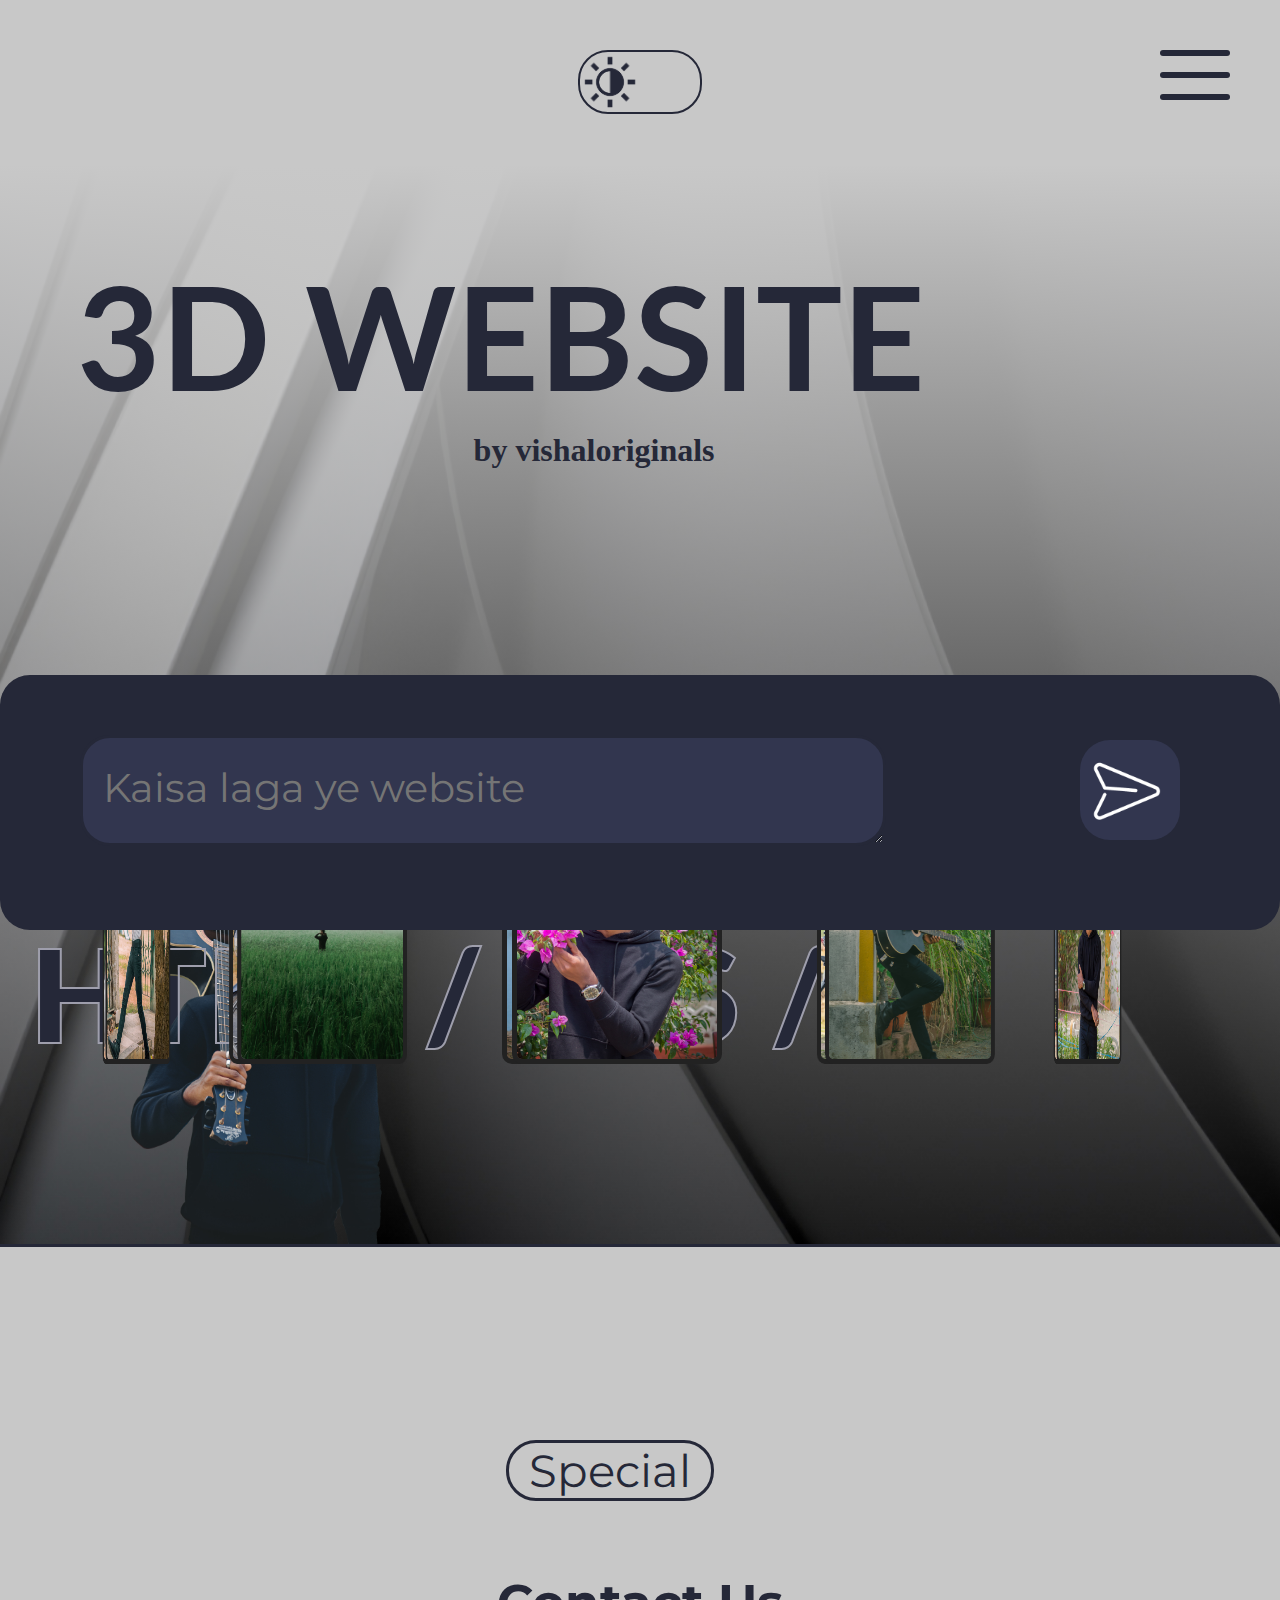
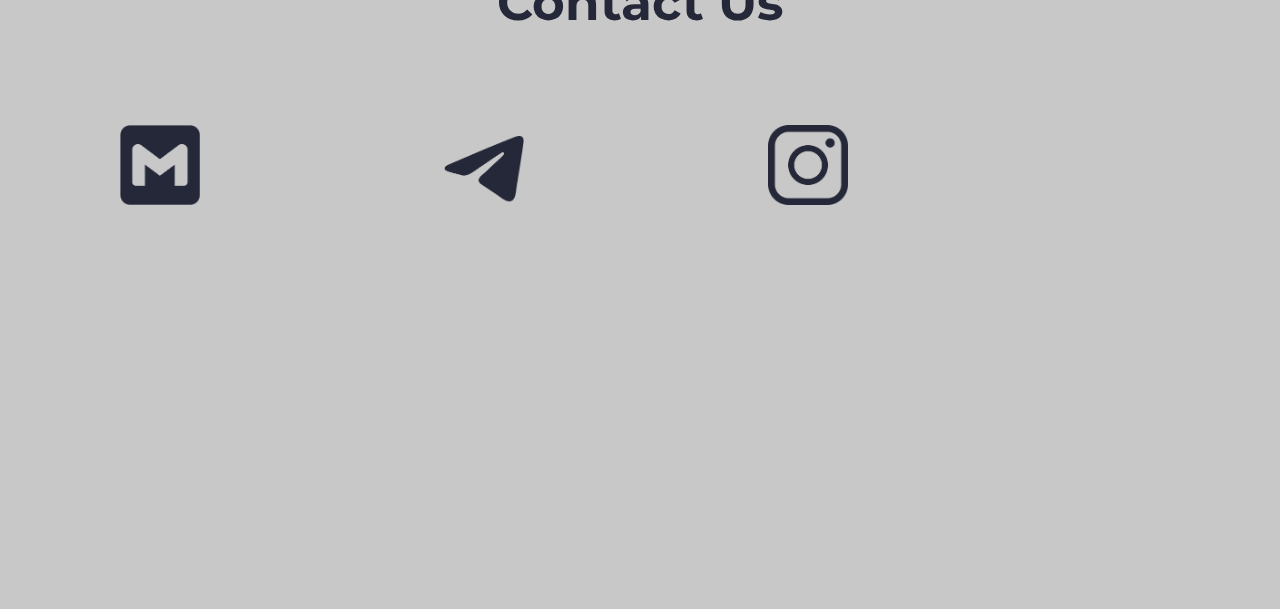
==== index.html @ f2a691df "Update index.html" ====
<!DOCTYPE html>

<html>
<head>
  <meta http-equiv="CONTENT-TYPE" content="text/html; charset=UTF-8">
  <title>vishaloriginals</title>
  <link rel="preconnect" href="https://fonts.googleapis.com">
  <link rel="preconnect" href="https://fonts.gstatic.com" crossorigin>
  <link href="https://fonts.googleapis.com/css2?family=Lato:ital,wght@0,100;0,300;0,400;0,700;0,900;1,100;1,300;1,400;1,700;1,900&display=swap" rel="stylesheet">
  <link rel="preconnect" href="https://fonts.googleapis.com">
  <link rel="preconnect" href="https://fonts.gstatic.com" crossorigin>
  <link href="https://fonts.googleapis.com/css2?family=Montserrat:ital,wght@0,100..900;1,100..900&display=swap" rel="stylesheet">
  <link rel="preconnect" href="https://fonts.googleapis.com">
  <link rel="preconnect" href="https://fonts.gstatic.com" crossorigin>
  <link href="https://fonts.googleapis.com/css2?family=Quicksand:wght@300..700&display=swap" rel="stylesheet">
  <link rel="stylesheet" href="trial.css">
</head>
<body>
    <div class="intro">
        <div class="dcontmain">
            <div class="dcont">
                <img class="dm" id="dM" src="dm.png">
            </div>
        </div>
        <div id="threeLinesIcon">
            <span class="sp1"></span>
            <span class="sp2"></span>
            <span class="sp3"></span>
        </div>

        <div id="sidebar">
            <button id="aboutWebsiteBtn">About Website</button>
            <button id="aboutCreatorBtn">About Creator</button>
        </div>

        <div id="websiteInfo">
            <h2 class="webhead">Website</h2>
            <p class="webinfo">So guys, This website looks professional compared to other websites, Because of its professional design and looks, And because of the colours that I've used, And also because of that 3D designing I've done in this website, All I've done just using HTML, CSS and JS, nothing more than that, I've used GitHub to deploy this website online. And if you ask how muchh time it took to make it, there's no exact figure, I just made it and just updating and upgrading it designs and more. I hope I'll learn more and I'll take my website designing to the next level, Thankyou !!!</p>
        </div>

        <div id="creatorInfo">
            <img class="pp" src="pp.png">
            <div class="cinfo">
                <p>Name: Vishal<br>
                <br>
                Age: <span id="age"></span><br>
                <br>
                Location: Jharkhand<br>
                <br>
                Qualifications: HTML/CSS/JS(Frontend Dev.) & Linux<br>
                <br>
                Contact: originalsvishal@gmail.com</p>
            </div>
        </div>
        <h2 class="in1">3D WEBSITE</h2>
        <h2 class="in2">by vishaloriginals</h2>
        <h2 class="in3">PHOTO SLIDESHOW</h2>
    </div>
    <div class="banner">
        <div class="slider" style="--quantity: 10">
            <div class="item"  style="--position: 1"><img src="img1.png" id="qwerty1" alt=""></div>
            <div class="item"  style="--position: 2"><img src="img2.png" id="qwerty2" alt=""></div>
            <div class="item"  style="--position: 3"><img src="img3.png" id="qwerty3" alt=""></div>
            <div class="item"  style="--position: 4"><img src="img4.png" id="qwerty4" alt=""></div>
            <div class="item"  style="--position: 5"><img src="img5.png" id="qwerty5" alt=""></div>
            <div class="item"  style="--position: 6"><img src="img6.png" id="qwerty6" alt=""></div>
            <div class="item"  style="--position: 7"><img src="img7.png" id="qwerty7" alt=""></div>
            <div class="item"  style="--position: 8"><img src="img8.png" id="qwerty8" alt=""></div>
            <div class="item"  style="--position: 9"><img src="img9.png" id="qwerty9" alt=""></div>
            <div class="item"  style="--position: 10"><img src="img10.png" id="qwerty10" alt=""></div>
        </div>
        <div class="content">
            <h1 data-content="HTML / CSS / JS" class="cssonly">
                HTML / CSS / JS
            </h1>
            <div class="model"></div>
        </div>
    </div>
    <div class="divider">
        
    </div>
    <div class="fc2">
        
    </div>
    <div class="fc">
        
    </div>
    <div class="formcont">
        <div class="colour">
            
        </div>
        <form class="form" id="feedbackForm" method="POST" action="submit_feedback.php">
            <textarea name="feedback" class="feedback" id="feedback" placeholder="Kaisa laga ye website"></textarea>
            <button type="submit" class="b1" id="sendButton">
                <img src="send.png" class="send">
            </button>
        </form>
    </div>
    <div class="nexp">
        <h2 class="about"></h2>
    </div>
    <a id="specialLink" class="special" href="bd.html">Special</a>
    <h2 class="c2">Contact Us</h2>
    <div class="contact">
        <a href="mailto: originalsvishal@gmail.com"> <img src="emb.png" class="z1" id="linkedin"></a>
        <a href="https://t.me/vishaloriginals"> <img src="tgb.png" class="z1" id="telegram"></a>
        <a href="https://www.instagram.com/vishaloriginals?igsh=NG9wdTlsNzV3dW04"> <img src="igb.png" class="z1" id="instagram"></a>
    </div>
    <div id="passwordModal" class="modal">
      <div class="modal-content">
        <span class="close">&times;</span>
        <h2 id="modalTitle" class="textp">Password Required</h2>
        <input type="password" id="passwordInput" placeholder="Enter password">
        <button id="submitPassword">Submit</button>
        <div id="errorMessage" class="error-message"></div>
      </div>
    </div>
    <div id="feedbackModal" class="modal">
      <div class="modal-content">
        <span class="close" id="closeFeedbackModal">&times;</span>
        <h2 id="feedbackMessage">Feedback sent successfully !</h2>
        <button id="closeFeedbackButton">OK</button>
      </div>
    </div>
    <div class="blocker">
        
    </div>
</body>
<script src="trial.js"></script>
  </html>
---- trial.css ----
@import url('https://fonts.cdnfonts.com/css/ica-rubrik-black');
@import url('https://fonts.cdnfonts.com/css/poppins');

body{
    margin: 0px;
    padding: 0px;
    background-color: #c8c8c8;
}
.intro .in1 {
    position: absolute;
    font-family: Lato;
    font-size: 9em;
    line-height: 1em;
    color: #252838;
    max-width: 100%;
    z-index: 10;
    text-align: center;
    justify-content: center;
    align-items: center;
    left: 6%;
    margin-top: 150px;
}
.intro .in2 {
    position: absolute;
    font-family: 'ICA Rubrik';
    font-size: 2em;
    line-height: 1em;
    color: #252838;
    max-width: 100%;
    z-index: 10;
    margin-top: 320px;
    left: 37%;
}
.intro .in3 {
    position: absolute;
    font-family: Montserrat;
    font-weight: 100;
    font-size: 7em;
    line-height: 1em;
    color: #252838;
    max-width: 100%;
    z-index: 10;
    text-align: center;
    justify-content: center;
    align-items: center;
    left: 0%;
    margin-top: 700px;
}
.banner {
    width: 100%;
    height: 120vh;
    text-align: center;
    overflow: hidden;
    position: relative;
    background: linear-gradient(to bottom, #c8c8c8, rgba(200, 200, 200, 0)),
                url('bg.png') no-repeat center center;
    background-size: cover;
    margin-top: 50px;
}

.banner .slider {
    position: absolute;
    width: 200px;
    height: 250px;
    top: 50%;
    left: 40%;
    transform-style: preserve-3d;
    transform: rotateX(0deg) rotateY(0deg);
    animation: rotate 30s linear infinite;
    z-index: 2;
}

.banner .slider .item {
    position: absolute;
    width: 100%;
    height: 100%;
    transform: 
        rotateY(calc((var(--position) - 1) * (360 / var(--quantity)) * 1deg))
        translateZ(500px)
        translateY(100px);        
}

.banner .slider .item img {
    width: 100%;
    height: 100%;
    object-fit: cover;
    border-radius: 10px;
    border: 5px solid #222222;
}
.banner .slider .item #qwerty1.after {
    border: 5px solid #c8c8c8;
}
.banner .slider .item #qwerty2.after {
    border: 5px solid #c8c8c8;
}
.banner .slider .item #qwerty3.after {
    border: 5px solid #c8c8c8;
}
.banner .slider .item #qwerty4.after {
    border: 5px solid #c8c8c8;
}
.banner .slider .item #qwerty5.after {
    border: 5px solid #c8c8c8;
}
.banner .slider .item #qwerty6.after {
    border: 5px solid #c8c8c8;
}
.banner .slider .item #qwerty7.after {
    border: 5px solid #c8c8c8;
}
.banner .slider .item #qwerty8.after {
    border: 5px solid #c8c8c8;
}
.banner .slider .item #qwerty9.after {
    border: 5px solid #c8c8c8;
}
.banner .slider .item #qwerty10.after {
    border: 5px solid #c8c8c8;
}
@keyframes rotate {
    from {
        transform: perspective(1000px) rotateX(-10deg) rotateY(0deg);
    }
    to {
        transform: perspective(1000px) rotateX(-10deg) rotateY(360deg);
    }
}
.banner .content{
    position: absolute;
    bottom: 0;
    left: 50%;
    transform: translateX(-50%);
    width: min(1400px, 100vw);
    height: max-content;
    padding-bottom: 100px;
    display: flex;
    flex-wrap: wrap;
    justify-content: space-between;
    align-items: center;
}
.banner .content h1{
    position: absolute;
    font-family: Lato;
    font-size: 8em;
    line-height: 1em;
    color: #252838;
    position: relative;
    text-align: center;
    align-items: center;
    justify-content: center;
    margin-left: 30px;
    font-weight: 800;
}
.banner .content h1::after{
    position: absolute;
    inset: 0 0 0 0;
    content: attr(data-content);
    -webkit-text-stroke: 2px #9e9eac;
    color: transparent;
    z-index: 5;
}

.banner .content .model{
    background-image: url(png.png);
    width: 100%;
    height: 80vh;
    position: absolute;
    bottom: 0%;
    left: 0.5%;
    background-size: auto 100%;
    background-repeat: no-repeat;
    background-position: top-center;
    z-index: 3;
}
.divider {
    width: 100vw;
    height: 3px;
    background-color: #252838;
}
.form {
    position: relative;
}
.feedback {
    height: 55px;
    width: 670px;
    font-size: 40px;
    margin-top: 60px;
    margin-left: 80px;
    border: 3px solid #252838;
    border-radius: 30px;
    font-family: Montserrat;
    padding: 50 50px;
    background-color: #32364f;
    padding-right: 110px;
    margin-bottom: 80px;
    padding-top: 25px;
    padding-bottom: 25px;
    padding-left: 20px;
    color: white;
    z-index: 1000;
}
.b1 {
    position: absolute;
    height: 100px;
    width: 100px;
    background-color: #32364f;
    margin-top: 65px;
    border-radius: 30px;
    right: 100px;
    border: none;
    z-index: 1011;
}
.send {
    position: absolute;
    height: 100px;
    width: 100px;
    top: -0%;
    left: -5%;
}
.nexp {
    height: 30vh;
    max-width: 90vw;
    background-color: #c8c8c8;
    top: 50%;
    align-items: center;
    justify-content: center;
    margin-left: 5vw;
}
.about {
    font-size: 36px;
    color: #252838;
    margin-top: 50px;
    font-family: Lato;
    font-weight: 300;
}
.c2 {
    display: flex;
    font-size: 50px;
    text-align: center;
    justify-content: center;
    color: #252838;
    top: 100%;
    margin-top: 5px;
    font-family: Montserrat;
}
.z1 {
    height: 80px;
    margin-left: 120px;
    margin-right: 120px;
    margin-top: 50px;
    margin-bottom: 400px;
}
.formcont {
    position: fixed;
    bottom: -30px;
    left: 0;
    width: 100vw;
    z-index: 999;
    background-color: #252838;
    border-radius: 30px;
}
@property --angle {
    syntax: "<angle>";
    initial-value: 0deg;
    inherits: false;
}
.fc, .fc2 {
    display: none;
    position: fixed;
    bottom: 0;
    left: 0;
    width: 100vw;
    height: 225px;
    z-index: 998;
    border-radius: 30px;
    padding: 2px;
    background-image: conic-gradient(from var(--angle), blue, green, yellow, red, blue);
    animation: 3s spin linear infinite;
}
@keyframes spin {
    from {
        --angle: 0deg;
    }
    to {
        --angle: 360deg;
    }
}
.fc2 {
    filter: blur(1.5rem);
    opacity: 1;
}
.special {
    position: absolute;
    font-size: 45px;
    font-family: Montserrat;
    font-weight: 400;
    color: #252838;
    text-decoration: none;
    padding-right: 20px;
    padding-left: 20px;
    border: 3px solid #252838;
    border-radius: 30px;
    top: 160%;
    left: 39.5%;
}
.modal {
  display: none;
  position: fixed;
  z-index: 9999;
  left: 0;
  top: 0;
  width: 100%;
  height: 100%;
  overflow: auto;
  background-color: rgba(0, 0, 0, 0);
}

.modal-content {
  backdrop-filter: blur(10px);
  margin: 50% auto;
  padding: 30px;
  border: 1px solid #888;
  width: 80%; 
  max-width: 500px; 
  text-align: center;
  border-radius: 10px;
  background-image: linear-gradient(120deg, rgba(255, 255, 255, 0.1), rgba(0, 0, 0, 0.2));
  box-shadow: 10px 10px 10px rgba(0, 0, 0, 0.3);
}

#passwordInput {
  width: 90%; 
  padding: 15px; 
  margin: 20px 0;
  border: 1px solid black;
  border-radius: 5px;
  font-size: 30px;
  background-color: rgba(0,0,0,0);
  font-family: Montserrat;
}

#submitPassword {
  padding: 15px 30px;
  font-size: 30px; 
  font-family: Montserrat;
  border-radius: 15px;
  background-color: rgba(47, 146, 43, 1);
  color: white;
  border: 1px solid rgba(0, 0, 0, 0.5);
}

.close {
  color: white;
  float: right;
  font-size: 50px;
  font-weight: 200;
}

.close:hover,
.close:focus {
  color: black;
  text-decoration: none;
  cursor: pointer;
}

#submitPassword:hover {
  background-color: #45a049;
}

.textp {
    color: white;
    font-size: 30px;
    font-family: Montserrat;
    font-weight: 200;
}

.dcont {
    width: 120px;
    height: 60px;
    border: 2px solid #252838;
    border-radius: 30px;
    margin-top: 50px;
    position: relative;
    transition: transform 0.5s ease; /* Smooth transition */
}
.dcont.border-green {
    border-color: green; /* Change border color to green */
}
.dm {
    width: 60px;
    transition: transform 0.5s ease, opacity 0.5s ease; /* Smooth transition */
}

.dm.moved {
    transform: translateX(60px);
}

.dm.changed {
    opacity: 0;
}

.dcontmain {
    display: flex;
    align-items: center;
    justify-content: center;
}

.dm.changed {
    transition: opacity 0.5s;
    opacity: 0;
}

.dm.moved {
    transition: transform 0.5s;
    transform: translateX(60px); /* Move the image */
}
.blocker {
    z-index: 9998;
    width: 100vw;
    height: 3px;
    background-color: #c8c8c8;
    position: absolute;
    top: 163px;
}
/* The Feedback Modal (background) */
#feedbackModal {
  display: none; /* Hidden by default */
  position: fixed; /* Stay in place */
  z-index: 9999; /* Sit on top */
  left: 0;
  top: 0;
  width: 100%; /* Full width */
  height: 100%; /* Full height */
  overflow: auto; /* Enable scroll if needed */
  background-color: rgb(0,0,0); /* Fallback color */
  background-color: rgba(0,0,0,0); /* Black w/ opacity */
}

/* Modal Content/Box */
#feedbackModal .modal-content {
  backdrop-filter: blur(10px);
  background-image: linear-gradient(120deg, rgba(255, 255, 255, 0.1), rgba(0, 0, 0, 0.2));
  margin: 70% auto; /* 15% from the top and centered */
  padding: 20px;
  border: 1px solid #888;
  width: 80%; /* Could be more or less, depending on screen size */
  height: 250px;
  max-width: 600px;
  border-radius: 10px;
  text-align: center;
}

/* The Close Button */
#feedbackModal .close {
  color: #aaa;
  float: right;
  font-size: 40px;
  font-weight: bold;
}

#feedbackModal .close:hover,
#feedbackModal .close:focus {
  color: black;
  text-decoration: none;
  cursor: pointer;
}

/* Style the OK button */
#closeFeedbackButton {
  padding: 15px 30px;
  font-size: 30px;
  font-family: Montserrat;
  border-radius: 50px;
  background-color: transparent;
  color: white;
  border: 1px solid white;
  margin-top: 80px;
  cursor: pointer;
  transition: background-color 0.3s ease;
  float: right;
  margin-right: 20px;
}

#closeFeedbackButton:hover {
  background-color: rgba(47, 146, 43, 0.8);
}
#feedbackMessage {
    font-size: 30px;
    font-family: Montserrat;
    font-weight: 400;
    color: white;
}


.sidebar {
  display: none;
  position: fixed;
  top: 0;
  right: 0;
  width: 300px;
  height: 100%;
  background: rgba(0, 0, 0, 0.5);
  backdrop-filter: blur(10px);
  z-index: 10000;
  padding: 20px;
}

.sidebar-content {
  background: #fff;
  padding: 20px;
  border-radius: 10px;
  position: relative;
  height: 100%;
}

.info-box {
  margin-top: 20px;
  padding: 10px;
  border: 1px solid #ccc;
  border-radius: 5px;
}

.button {
  display: block;
  margin: 10px 0;
}

/* Style for the three bars icon */
#threeLinesIcon {
  position: absolute;
  top: 20px;
  right: 20px;
  width: 70px;
  height: 50px;
  display: flex;
  flex-direction: column;
  justify-content: space-between;
  cursor: pointer;
  margin-right: 30px;
  margin-top: 30px;
}

#threeLinesIcon .sp1 {
  display: block;
  height: 6px;
  background-color: #252838;
  border-radius: 4px;
}
#threeLinesIcon .sp2 {
  display: block;
  height: 6px;
  background-color: #252838;
  border-radius: 4px;
}
#threeLinesIcon .sp3 {
  display: block;
  height: 6px;
  background-color: #252838;
  border-radius: 4px;
}

/* Sidebar */
#sidebar {
  display: none; /* Hidden by default */
  position: fixed;
  top: 35px;
  right: 35px;
  width: 400px;
  height: 800px;
  background-color: rgba(0, 0, 0, 0.2);
  backdrop-filter: blur(10px);
  z-index: 9999;
  padding: 20px;
  color: red;
  border-radius: 20px;
  background-image: linear-gradient(120deg, rgba(255, 255, 255, 0.1), rgba(0, 0, 0, 0.2));
  border: 1px solid white;
  box-shadow: 10px 10px 10px rgba(0, 0, 0, 0.3);
  
}

/* Sidebar items */
#sidebar button {
  display: block;
  width: 100%;
  padding: 10px;
  margin-bottom: 10px;
  background-color: transparent;
  border: none;
  color: white;
  text-align: left;
  cursor: pointer;
  font-size: 35px;
  margin-left: 20px;
  font-family: Montserrat;
}

#sidebar button:hover {
  background-color: #c8c8c8;
  color: #1d1f2a;
}

/* Info divs */
#websiteInfo {
  display: none;
  position: fixed;
  top: 40%;
  left: 50%;
  transform: translate(-50%, -50%);
  height: 400px;
  width: 800px;
  max-width: ;
  padding: ;
  background-color: rgba(0, 0, 0, 0.1);
  backdrop-filter: blur(10px);
  color: white;
  z-index: 9999;
  border-radius: 20px;
  background-size: cover;
  overflow: hidden;
  background-image: linear-gradient(120deg, rgba(255, 255, 255, 0.1), rgba(0, 0, 0, 0.2));
  border: 1px solid white;
  box-shadow: 10px 10px 10px rgba(0, 0, 0, 0.3);

}
#creatorInfo {
  display: none;
  position: fixed;
  top: 40%;
  left: 50%;
  transform: translate(-50%, -50%);
  height: 400px;
  width: 800px;
  max-width: ;
  padding: ;
  background-color: rgba(0, 0, 0, 0.1);
  backdrop-filter: blur(10px);
  color: white;
  z-index: 9999;
  border-radius: 20px;
  background-size: cover;
  overflow: hidden;
  background-image: linear-gradient(120deg, rgba(255, 255, 255, 0.1), rgba(0, 0, 0, 0.2));
  border: 1px solid white;
  box-shadow: 10px 10px 10px rgba(0, 0, 0, 0.3);
  
}
.pp {
    object-fit: cover;
    border-radius: inherit;
    position: absolute;
    height: 400px;
}

.cinfo {
    position: absolute;
    font-size: 20px;
    font-family: Montserrat;
    font-weight: 400;
    padding-left: 400px;
    line-height: 1;
    padding-top: 50px;
}
.webhead {
    position: absolute;
    font-size: 40px;
    font-family: Montserrat;
    font-weight: 400;
    padding-left: 300px;
    top: -5%;
}
.webinfo {
    font-size: 20px;
    font-family: Montserrat;
    font-weight: 400;
    padding-top: 50px;
    padding-left: 30px;
    padding-right: 30px;
}
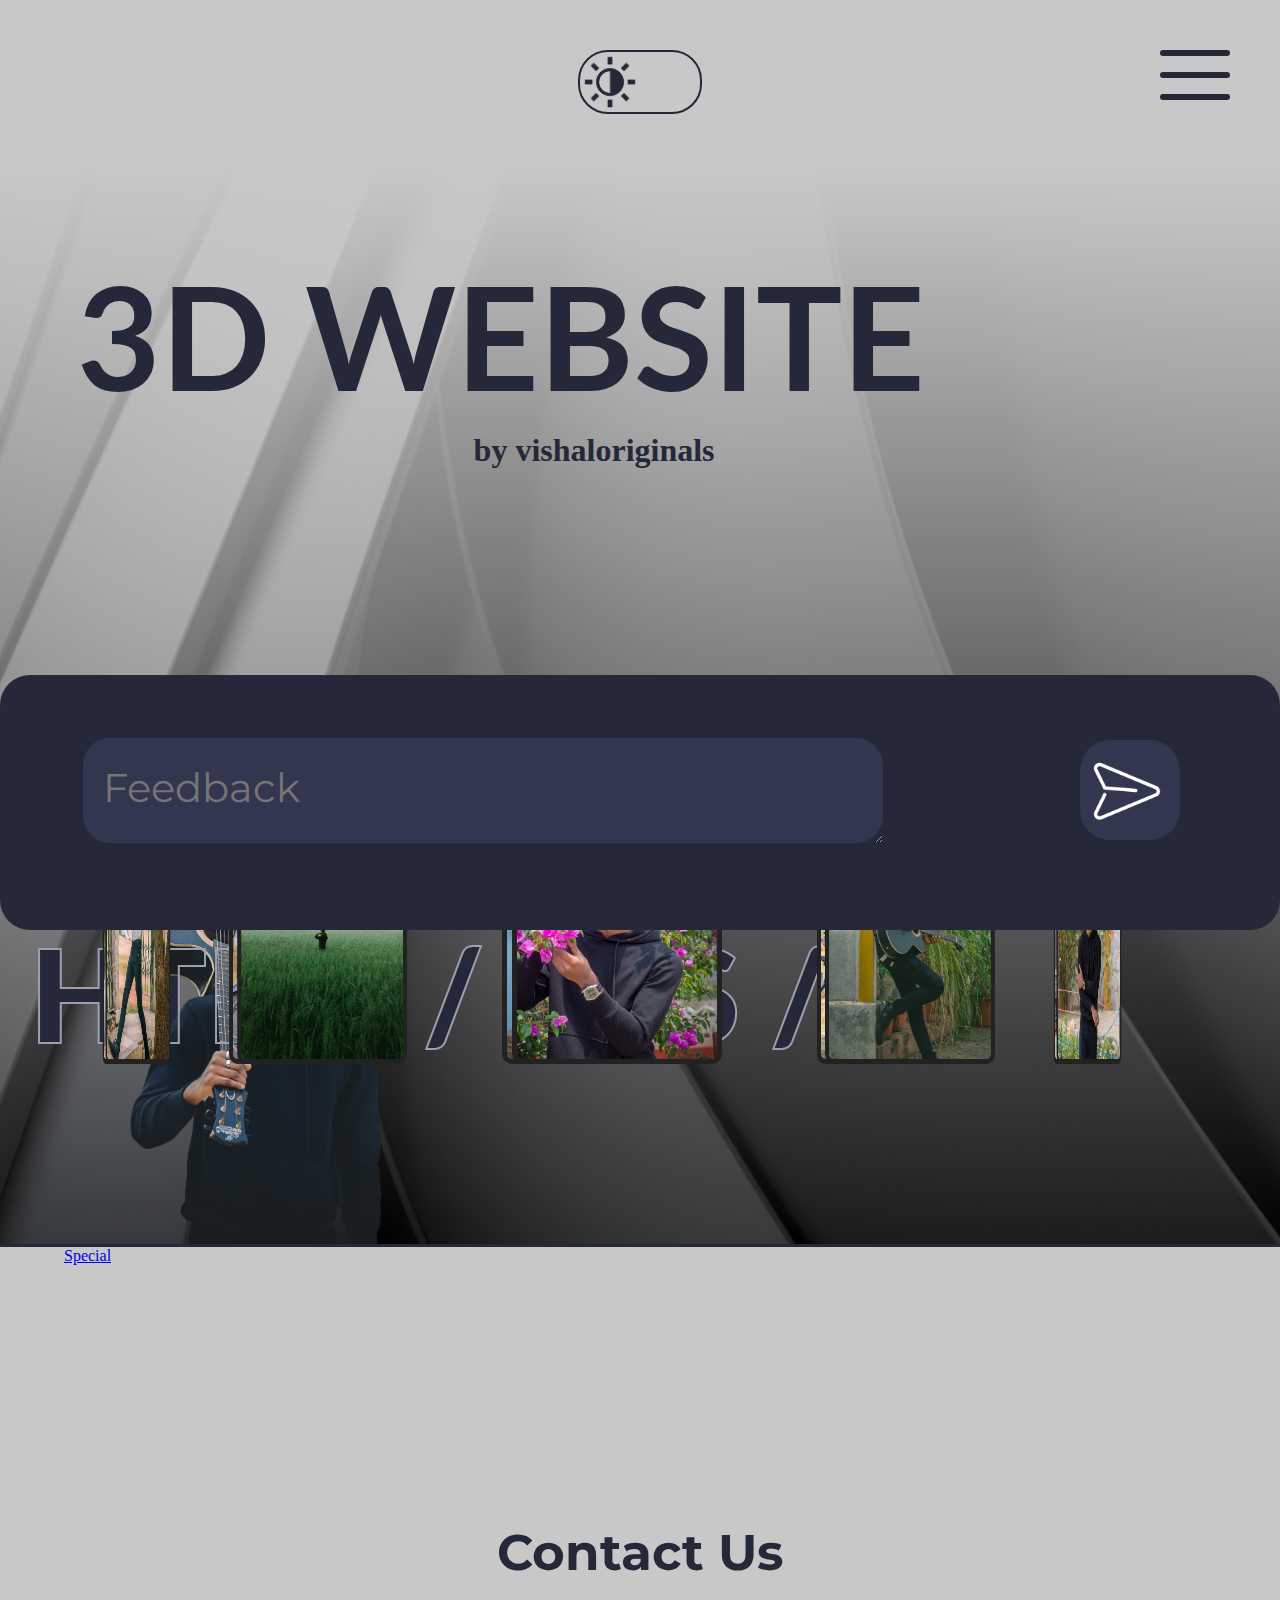
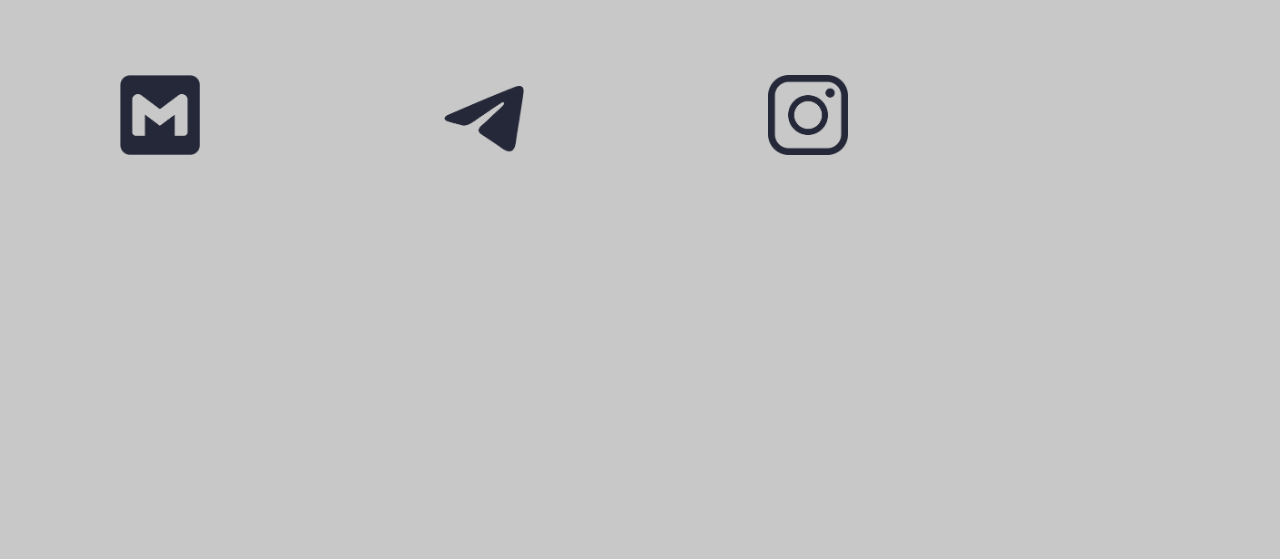
==== commit fb64f8a8: "Update index.html" ====
--- a/index.html
+++ b/index.html
@@ -4,6 +4,11 @@
 <head>
   <meta http-equiv="CONTENT-TYPE" content="text/html; charset=UTF-8">
   <title>vishaloriginals</title>
+  <link rel="manifest" href="manifest.json">
+  <link rel="icon" href="weblogo16.svg" sizes="16x16" type="image/svg">
+  <link rel="icon" href="weblogo32.svg" sizes="32x32" type="image/svg">
+  <link rel="icon" href="weblogo48.svg" sizes="48x48" type="image/svg">   
+  <link rel="icon" href="weblogo96.svg" sizes="96x96" type="image/svg">
   <link rel="preconnect" href="https://fonts.googleapis.com">
   <link rel="preconnect" href="https://fonts.gstatic.com" crossorigin>
   <link href="https://fonts.googleapis.com/css2?family=Lato:ital,wght@0,100;0,300;0,400;0,700;0,900;1,100;1,300;1,400;1,700;1,900&display=swap" rel="stylesheet">
@@ -90,16 +95,18 @@
             
         </div>
         <form class="form" id="feedbackForm" method="POST" action="submit_feedback.php">
-            <textarea name="feedback" class="feedback" id="feedback" placeholder="Kaisa laga ye website"></textarea>
+            <textarea name="feedback" class="feedback" id="feedback" placeholder="Feedback"></textarea>
             <button type="submit" class="b1" id="sendButton">
                 <img src="send.png" class="send">
             </button>
         </form>
     </div>
     <div class="nexp">
-        <h2 class="about"></h2>
+        <div class="webcontx">
+            <a class="web" id="specialLink" href="bd.html">Special</a>
+        </div>
     </div>
-    <a id="specialLink" class="special" href="bd.html">Special</a>
+    
     <h2 class="c2">Contact Us</h2>
     <div class="contact">
         <a href="mailto: originalsvishal@gmail.com"> <img src="emb.png" class="z1" id="linkedin"></a>
@@ -125,6 +132,7 @@
     <div class="blocker">
         
     </div>
+    
 </body>
 <script src="trial.js"></script>
-  </html>
+</html>
--- a/trial.css
+++ b/trial.css
@@ -490,8 +490,6 @@
     font-weight: 400;
     color: white;
 }
-
-
 .sidebar {
   display: none;
   position: fixed;
@@ -524,6 +522,23 @@
   display: block;
   margin: 10px 0;
 }
+
+#closeWebsiteInfo, #closeCreatorInfo {
+  background: #f44336;
+  color: white;
+  border: none;
+  padding: 10px;
+  border-radius: 5px;
+  cursor: pointer;
+}
+
+#closeWebsiteInfo:hover, #closeCreatorInfo:hover {
+  background: #d32f2f;
+}
+
+
+
+
 
 /* Style for the three bars icon */
 #threeLinesIcon {
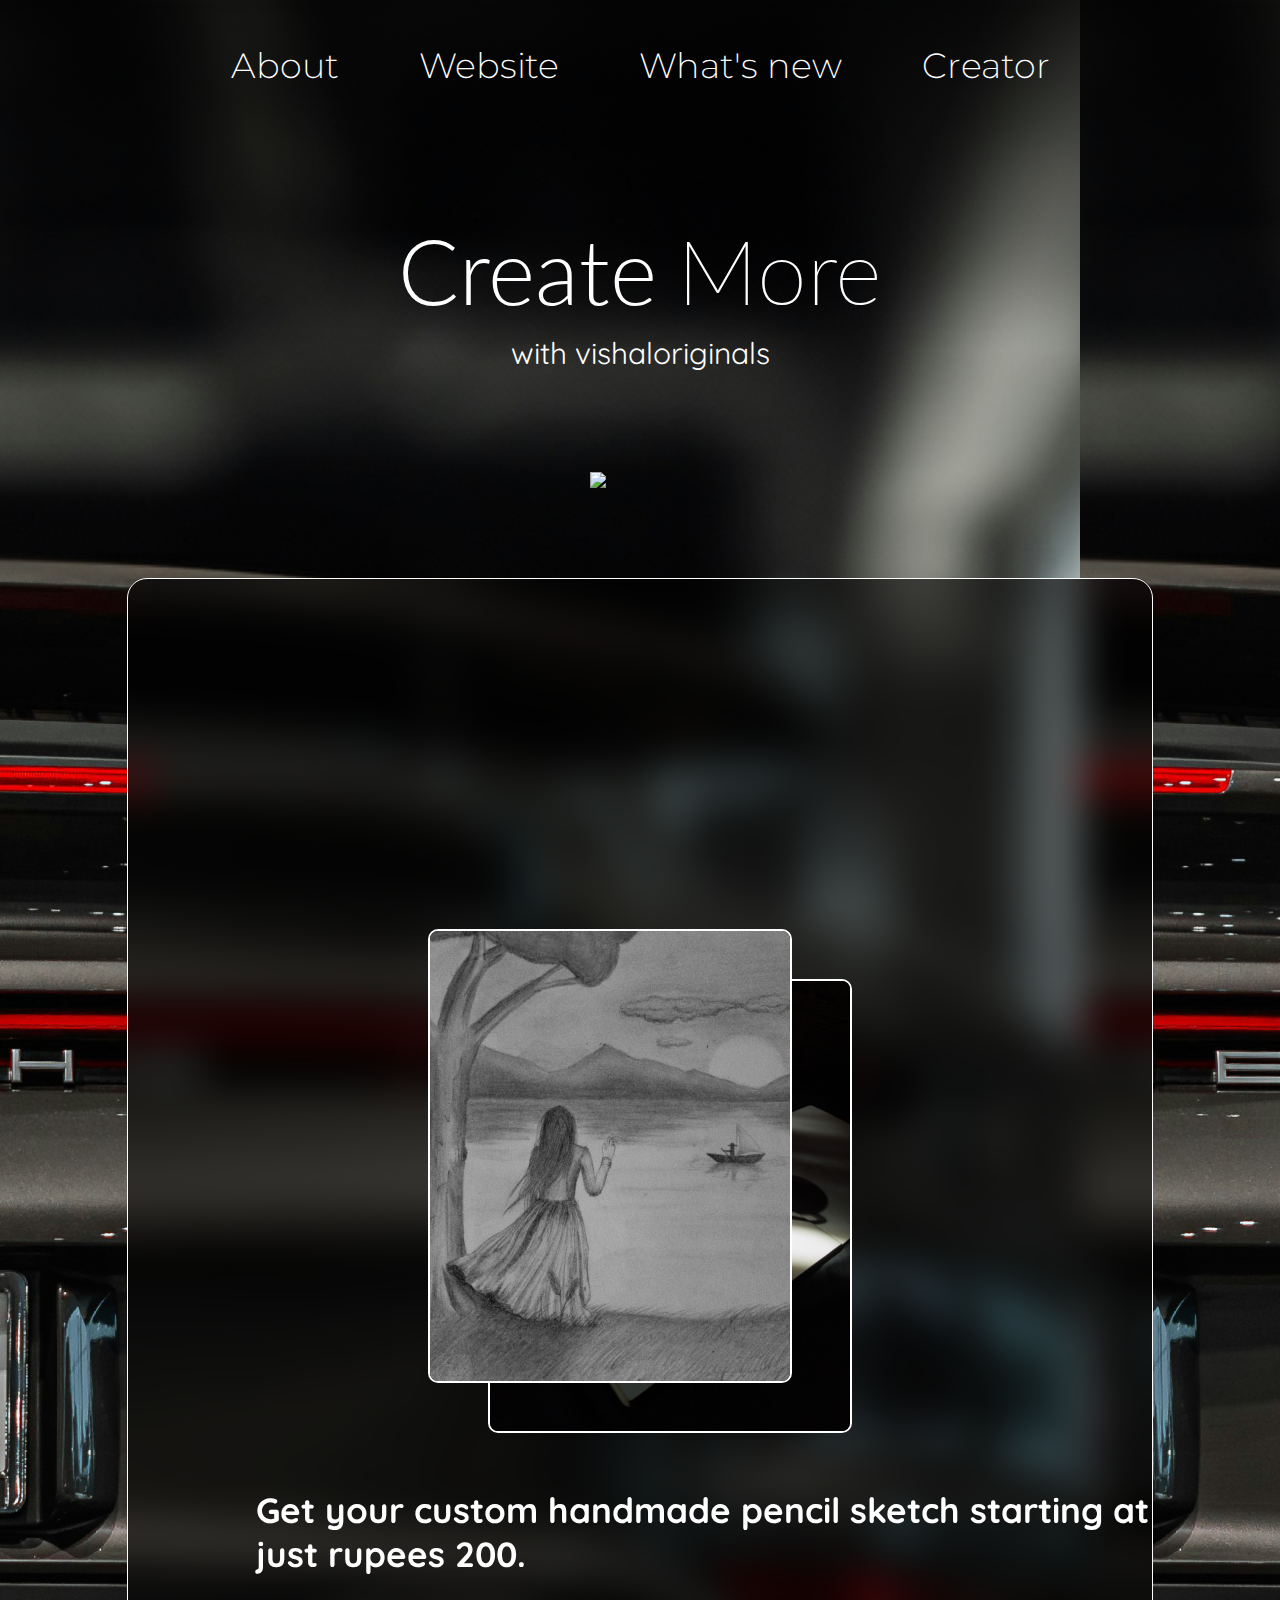
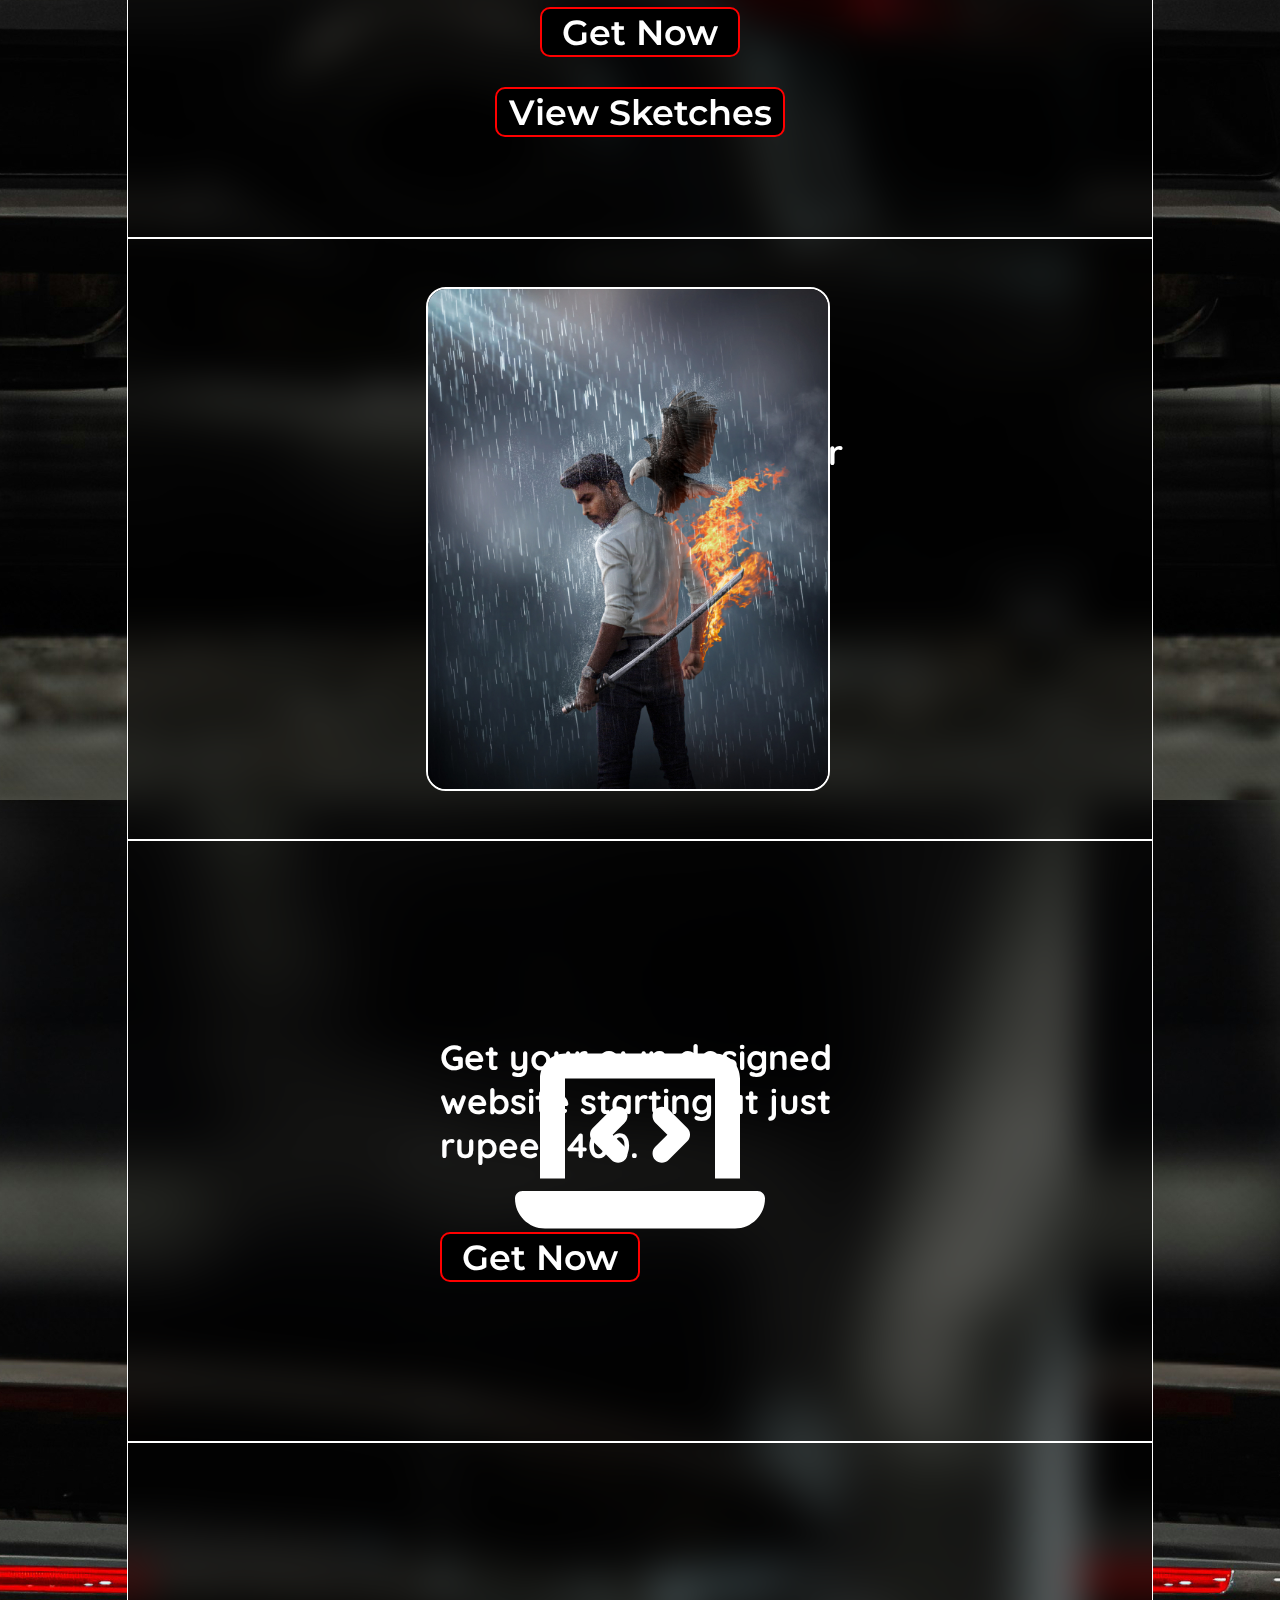
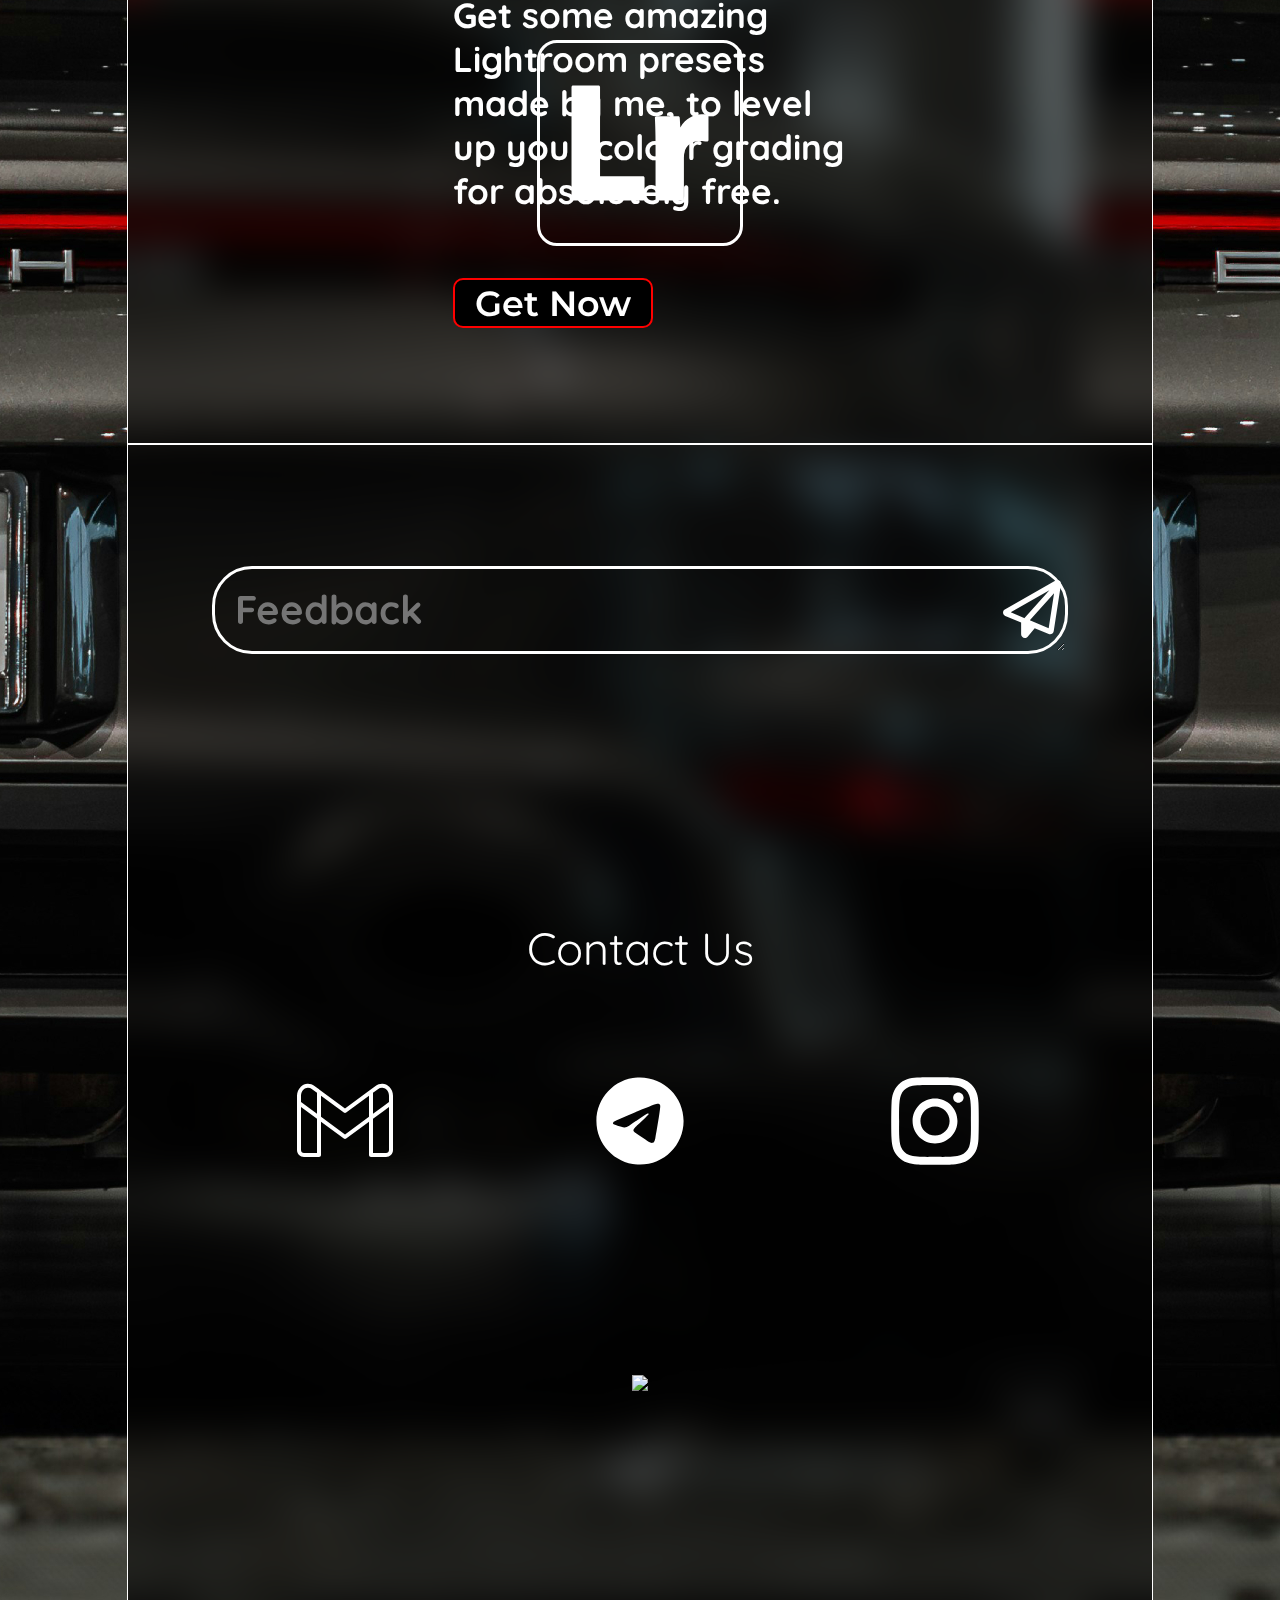
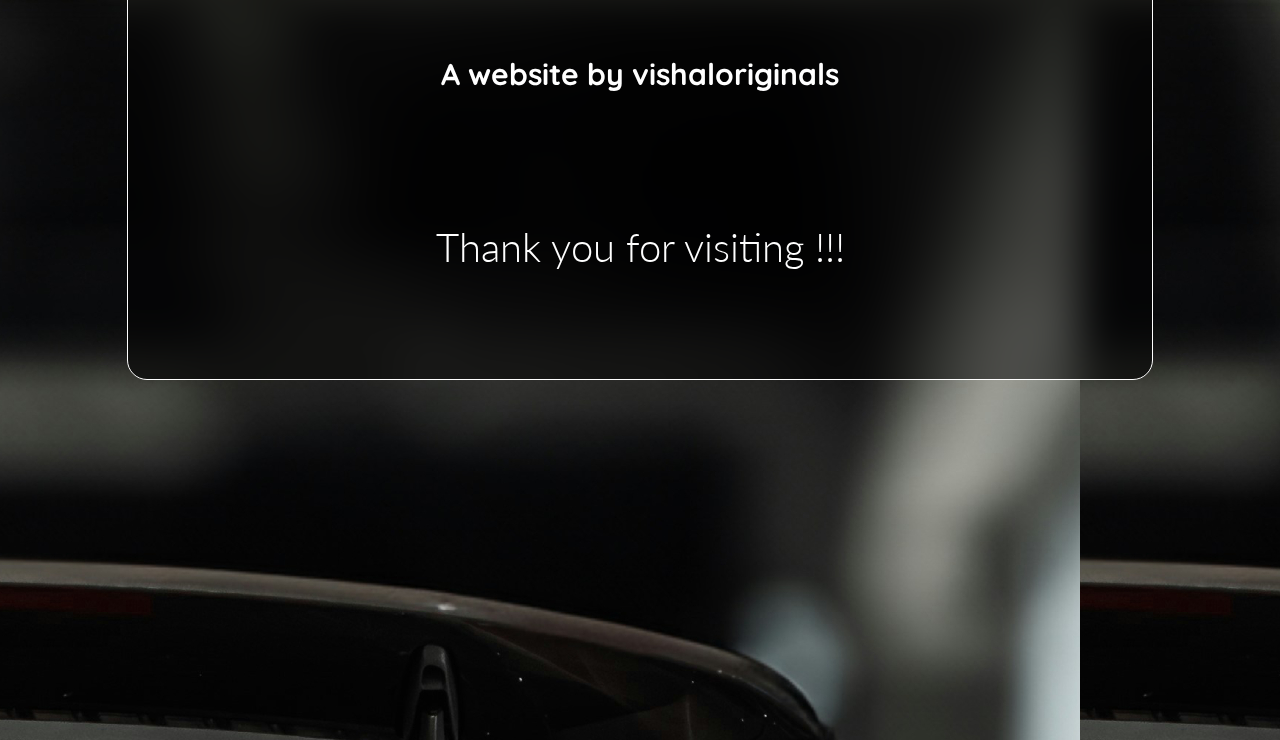
==== commit 909e54c9: "Update index.html" ====
--- a/index.html
+++ b/index.html
@@ -1,138 +1,178 @@
 <!DOCTYPE html>
+<html>
 
-<html>
 <head>
-  <meta http-equiv="CONTENT-TYPE" content="text/html; charset=UTF-8">
-  <title>vishaloriginals</title>
-  <link rel="manifest" href="manifest.json">
-  <link rel="icon" href="weblogo16.svg" sizes="16x16" type="image/svg">
-  <link rel="icon" href="weblogo32.svg" sizes="32x32" type="image/svg">
-  <link rel="icon" href="weblogo48.svg" sizes="48x48" type="image/svg">   
-  <link rel="icon" href="weblogo96.svg" sizes="96x96" type="image/svg">
-  <link rel="preconnect" href="https://fonts.googleapis.com">
-  <link rel="preconnect" href="https://fonts.gstatic.com" crossorigin>
-  <link href="https://fonts.googleapis.com/css2?family=Lato:ital,wght@0,100;0,300;0,400;0,700;0,900;1,100;1,300;1,400;1,700;1,900&display=swap" rel="stylesheet">
-  <link rel="preconnect" href="https://fonts.googleapis.com">
-  <link rel="preconnect" href="https://fonts.gstatic.com" crossorigin>
-  <link href="https://fonts.googleapis.com/css2?family=Montserrat:ital,wght@0,100..900;1,100..900&display=swap" rel="stylesheet">
-  <link rel="preconnect" href="https://fonts.googleapis.com">
-  <link rel="preconnect" href="https://fonts.gstatic.com" crossorigin>
-  <link href="https://fonts.googleapis.com/css2?family=Quicksand:wght@300..700&display=swap" rel="stylesheet">
-  <link rel="stylesheet" href="trial.css">
+    <meta charset="UTF-8">
+    <meta name="viewport" content="width=device-width, initial-scale=1">
+    <link rel="manifest" href="manifest.json">
+    <link rel="icon" href="weblogo16.svg" sizes="16x16" type="image/svg">
+    <link rel="icon" href="weblogo32.svg" sizes="32x32" type="image/svg">
+    <link rel="icon" href="weblogo48.svg" sizes="48x48" type="image/svg">   
+    <link rel="icon" href="weblogo96.svg" sizes="96x96" type="image/svg">
+    <link rel="preconnect" href="https://fonts.googleapis.com"> <!-- Lato -->
+    <link rel="preconnect" href="https://fonts.gstatic.com" crossorigin>
+    <link href="https://fonts.googleapis.com/css2?family=Lato:ital,wght@0,100;0,300;0,400;0,700;0,900;1,100;1,300;1,400;1,700;1,900&display=swap" rel="stylesheet">
+    <link rel="preconnect" href="https://fonts.googleapis.com"> <!-- Montserrat -->
+    <link rel="preconnect" href="https://fonts.gstatic.com" crossorigin>
+    <link href="https://fonts.googleapis.com/css2?family=Montserrat:ital,wght@0,100..900;1,100..900&display=swap" rel="stylesheet">
+    <link rel="preconnect" href="https://fonts.googleapis.com"> <!-- Quicksand -->
+    <link rel="preconnect" href="https://fonts.gstatic.com" crossorigin>
+    <link href="https://fonts.googleapis.com/css2?family=Quicksand:wght@300..700&display=swap" rel="stylesheet">
+    <link rel="stylesheet" href="https://cdnjs.cloudflare.com/ajax/libs/font-awesome/6.6.0/css/all.min.css" integrity="sha512-Kc323vGBEqzTmouAECnVceyQqyqdsSiqLQISBL29aUW4U/M7pSPA/gEUZQqv1cwx4OnYxTxve5UMg5GT6L4JJg==" crossorigin="anonymous" referrerpolicy="no-referrer" />
+    <link rel="stylesheet" href="https://icons8.com/icon/Y2GfpkgYNp42/gmail">
+    <link rel="stylesheet" href="shrine.css">
+    <title>vishaloriginals</title>
 </head>
+
 <body>
-    <div class="intro">
-        <div class="dcontmain">
-            <div class="dcont">
-                <img class="dm" id="dM" src="dm.png">
+    <header>
+        <div class="tophead">
+            <div id="aboutOverlay" class="overlay">
+                <div class="overlay-content">
+                    <span id="closeOverlay" class="close-button">&times;</span>
+                    <h2>About Us</h2>
+                    <p class="a1">This website is a personal website by vishaloriginals. For my own business purposes.</p>
+                    <p class="a1"><strong>Disclaimer: </strong>The prices that I mentioned below are only the starting prices, Prices may increase with the complexity of the work.</p>
+                </div>
+            </div>
+            <div id="websiteOverlay" class="overlay">
+                <div class="overlay-content">
+                    <span class="close-button">&times;</span>
+                    <h2>Website Information</h2>
+                    <p class="a1">This website is made by a single person, not a team !!! This website only include Frontend work (HTML,CSS,Javascript), It doesn't require any backend code to run it, and this website is hosted using GitHub.</p>
+                </div>
+            </div>
+            <div id="whatsNewOverlay" class="overlay">
+                <div class="overlay-content">
+                    <span class="close-button">&times;</span>
+                    <h2>What's New</h2>
+                    <p class="a1">You can order your custom sketch, photoshop art, website, and Free Lightroom presets. Enjoy !!!</p>
+                </div>
+            </div>
+            <div id="creatorOverlay" class="overlay">
+                <div class="overlay-content">
+                    <span class="close-button">&times;</span>
+                    <h2>Creator</h2>
+                    <div class="creator-text">
+                        <p><strong>Name:</strong> Vishal</p>
+                        <p><strong>Profession:</strong> Student</p>
+                        <p><strong>Skills:</strong> Frontend Developer (HTML,CSS,Javascript,) and Linux Speciaist</p>
+                        <p><strong>Location:</strong> Jharkhand, India</p>
+                    </div>
+                </div>
+            </div>
+            <a class="about" id="aboutButton">About</a>
+            <a class="website" id="websiteButton">Website</a>
+            <a class="new" id="whatsNewButton">What's new</a>
+            <a class="creator" id="creatorButton">Creator</a>
+        </div>
+        <div class="midhead">
+            <h2 class="intro">Create</h2>
+            <h2 class="intro2">More</h2>
+        </div>
+        <div class="midhead2">
+            <h2 class="vishal">with vishaloriginals</h2>
+        </div>
+        <div class="logo-container">
+            <img src="weblogo.svg" class="logo">
+        </div>
+    </header>
+    <main>
+        <div class="hero">
+            <div class="drawing-container">
+                <img src="drawing.png" class="drawing1">
+                <img src="drawing2.png" class="drawing2">
+                <div class="divi">
+                    
+                </div>
+            </div>
+            <div class="divider1">
+                
+            </div>
+            <div class="blur-box">
+            
+            </div>
+            <div class="dtext-container">
+                <h2 class="drawing-text">Get your custom handmade pencil sketch starting at just rupees 200.</h2>
+            </div>
+            <div class="dbutton-container">
+                <div class="sa1"></div>
+                <div class="sa2"></div>
+                <button class="dbutton">Get Now</button>
+            </div>
+            <div class="example">
+                <button class="ebutton">View Sketches</button>
+            </div>
+            <div class="divider2">
+                
+            </div>
+            <div class="ps-container">
+                <img src="ps-art.jpg" class="ps-art">
+                <div class="art-text">
+                    <p>Get your own custom photoshop artwork for the same amount as the sketch.</p>
+                    <button class="ps-art-button">Get Now</button>
+                    <button class="ps-v-button">View Artworks</button>
+                </div>
+            </div>
+            <div class="divider3">
+                
+            </div>
+            <div class="code-container">
+                <svg class="pc" xmlns="http://www.w3.org/2000/svg" viewBox="0 0 640 512"><!--!Font Awesome Free 6.6.0 by @fontawesome - https://fontawesome.com License - https://fontawesome.com/license/free Copyright 2024 Fonticons, Inc.--><path fill="white" d="M64 96c0-35.3 28.7-64 64-64l384 0c35.3 0 64 28.7 64 64l0 256-64 0 0-256L128 96l0 256-64 0L64 96zM0 403.2C0 392.6 8.6 384 19.2 384l601.6 0c10.6 0 19.2 8.6 19.2 19.2c0 42.4-34.4 76.8-76.8 76.8L76.8 480C34.4 480 0 445.6 0 403.2zM281 209l-31 31 31 31c9.4 9.4 9.4 24.6 0 33.9s-24.6 9.4-33.9 0l-48-48c-9.4-9.4-9.4-24.6 0-33.9l48-48c9.4-9.4 24.6-9.4 33.9 0s9.4 24.6 0 33.9zM393 175l48 48c9.4 9.4 9.4 24.6 0 33.9l-48 48c-9.4 9.4-24.6 9.4-33.9 0s-9.4-24.6 0-33.9l31-31-31-31c-9.4-9.4-9.4-24.6 0-33.9s24.6-9.4 33.9 0z"/></svg>
+                <div class="pc-text">
+                    <p>Get your own designed website starting at just rupees 400.</p>
+                    <button class="pc-button">Get Now</button>
+                </div>
+            </div>
+            <div class="divider4">
+                
+            </div>
+            <div class="lr-container">
+                <svg class="lr" fill="white" height="256px" width="256px" version="1.1" id="Layer_1" xmlns="http://www.w3.org/2000/svg" xmlns:xlink="http://www.w3.org/1999/xlink" viewBox="-50.51 -50.51 320.63 320.63" xml:space="preserve" stroke="#ffffff" stroke-width="0.00219615"><g id="SVGRepo_bgCarrier" stroke-width="0" transform="translate(0,0), scale(1)"><rect x="-50.51" y="-50.51" width="320.63" height="320.63" rx="32.063" fill="transparent" strokewidth="0"></rect></g><g id="SVGRepo_tracerCarrier" stroke-linecap="round" stroke-linejoin="round" stroke="#CCCCCC" stroke-width="1.7569200000000003"></g><g id="SVGRepo_iconCarrier"> <g id="XMLID_341_"> <path id="XMLID_348_" d="M114.612,202.049c1.381,0,2.5-1.119,2.5-2.5v-34.086c0-1.381-1.119-2.5-2.5-2.5H45.743V20.066 c0-1.381-1.119-2.5-2.5-2.5H2.5c-1.381,0-2.5,1.119-2.5,2.5v179.483c0,1.381,1.119,2.5,2.5,2.5H114.612z"></path> <path id="XMLID_350_" d="M137.227,202.049h40.477c1.381,0,2.5-1.119,2.5-2.5v-66.041c0-3.101,0.267-6.143,0.744-8.536 c2.468-11.599,11.906-18.523,25.25-18.523c4.261,0,7.55,0.492,10.469,1.024c0.732,0.135,1.48-0.065,2.05-0.54 c0.569-0.475,0.898-1.178,0.898-1.919v-38.08c0-1.208-0.864-2.244-2.053-2.459c-3.148-0.573-5.216-0.573-8.969-0.573 c-11.813,0-26.042,6.602-34.17,21.142l-0.881-15.851c-0.073-1.325-1.169-2.361-2.496-2.361h-34.886c-0.684,0-1.338,0.28-1.81,0.775 c-0.472,0.495-0.72,1.161-0.688,1.844c0.561,11.779,1.063,23.912,1.063,42.754v87.346 C134.727,200.93,135.847,202.049,137.227,202.049z"></path> </g> </g></svg>
+                <div class="lr-text">
+                    <p>Get some amazing Lightroom presets made by me, to level up your colour grading for absolutely free.</p>
+                    <button class="lr-button" id="lrButton">Get Now</button>
+                </div>
+            </div>
+            <div class="divider5">
+                
+            </div>
+            <div class="fb-container">
+                <form class="form" id="feedbackForm" method="POST">
+                    <textarea name="feedback" class="feedback" id="feedback" placeholder="Feedback"></textarea>
+                    <button type="submit" class="fb-send" id="sendButton">
+                        <svg xmlns="http://www.w3.org/2000/svg" viewBox="0 0 512 512"><!--!Font Awesome Free 6.6.0 by @fontawesome - https://fontawesome.com License - https://fontawesome.com/license/free Copyright 2024 Fonticons, Inc.--><path fill="white" d="M16.1 260.2c-22.6 12.9-20.5 47.3 3.6 57.3L160 376l0 103.3c0 18.1 14.6 32.7 32.7 32.7c9.7 0 18.9-4.3 25.1-11.8l62-74.3 123.9 51.6c18.9 7.9 40.8-4.5 43.9-24.7l64-416c1.9-12.1-3.4-24.3-13.5-31.2s-23.3-7.5-34-1.4l-448 256zm52.1 25.5L409.7 90.6 190.1 336l1.2 1L68.2 285.7zM403.3 425.4L236.7 355.9 450.8 116.6 403.3 425.4z"/></svg>
+                    </button>
+                </form>
+                <div class="contact-container">
+                    <p class="contact">Contact Us</p>
+                    <div class="contact-img">
+                        <a href="mailto: originalsvishal@gmail.com"><svg class="cu" xmlns="http://www.w3.org/2000/svg" x="0px" y="0px" width="100" height="100" viewBox="0,0,256,256"><g fill="white" fill-rule="nonzero" stroke="none" stroke-width="1" stroke-linecap="butt" stroke-linejoin="miter" stroke-miterlimit="10" stroke-dasharray="" stroke-dashoffset="0" font-family="none" font-weight="none" font-size="none" text-anchor="none" style="mix-blend-mode: normal"><g transform="scale(5.12,5.12)"><path d="M43.75391,6.40234c-1.2177,-0.05335 -2.45911,0.31055 -3.48242,1.06641l-2.74609,2.02734l-12.52539,9.25977l-12.4082,-9.17187c-0.17292,-0.16897 -0.4012,-0.26957 -0.64258,-0.2832h0.25l-2.46484,-1.82422c-1.02397,-0.75773 -2.26723,-1.12367 -3.48633,-1.07031c-1.2191,0.05336 -2.4131,0.52522 -3.33984,1.43945c-1.17726,1.16068 -1.9082,2.78413 -1.9082,4.56445v3.43359c-0.01457,0.09777 -0.01457,0.19715 0,0.29492v23.36133c0,1.92119 1.57881,3.5 3.5,3.5h7.5c0.55226,-0.00006 0.99994,-0.44774 1,-1v-16.62695l11.40625,8.43164c0.353,0.26043 0.8345,0.26043 1.1875,0l11.40625,-8.43164v16.62695c0.00006,0.55226 0.44774,0.99994 1,1h7.5c1.92119,0 3.5,-1.57881 3.5,-3.5v-23.38086c0.01129,-0.08622 0.01129,-0.17355 0,-0.25977v-3.44922c0,-1.75846 -0.70954,-3.37437 -1.87109,-4.53711c-0.03357,-0.03357 -0.04482,-0.04287 -0.03125,-0.0293c-0.00194,-0.00196 -0.0039,-0.00391 -0.00586,-0.00586c-0.92656,-0.91221 -2.12019,-1.3822 -3.33789,-1.43555zM43.64453,8.40039c0.7563,0.02965 1.48952,0.3165 2.04492,0.86328c0.01891,0.01867 0.03272,0.03277 0.02344,0.02344c0.79645,0.79726 1.28711,1.9015 1.28711,3.12305v3.08594l-8,5.91211v-10.4082c0.00042,-0.0339 -0.00088,-0.0678 -0.00391,-0.10156l2.46289,-1.82031c0.00065,0 0.0013,0 0.00195,0c0.64864,-0.47915 1.42729,-0.70739 2.18359,-0.67773zM6.35742,8.40625c0.75715,-0.02964 1.53847,0.19746 2.1875,0.67773l2.45898,1.81836c-0.00289,0.03247 -0.0042,0.06506 -0.00391,0.09766v10.4082l-8,-5.91211v-3.08594c0,-1.23567 0.50176,-2.3413 1.3125,-3.14062c0.55526,-0.54776 1.28777,-0.83364 2.04492,-0.86328zM37,12.37109v10.51563l-12,8.86914l-12,-8.86914v-10.51367l11.40625,8.43164c0.353,0.26043 0.8345,0.26043 1.1875,0zM3,17.98242l8,5.91406v17.10352h-6.5c-0.84081,0 -1.5,-0.65919 -1.5,-1.5zM47,17.98242v21.51758c0,0.84081 -0.65919,1.5 -1.5,1.5h-6.5v-17.10352z"></path></g></g></svg></a>
+                        <a href="https://t.me/vishaloriginals"><svg class="cu2" xmlns="http://www.w3.org/2000/svg" viewBox="0 0 496 512" fill="white"><!--!Font Awesome Free 6.6.0 by @fontawesome - https://fontawesome.com License - https://fontawesome.com/license/free Copyright 2024 Fonticons, Inc.--><path d="M248 8C111 8 0 119 0 256S111 504 248 504 496 393 496 256 385 8 248 8zM363 176.7c-3.7 39.2-19.9 134.4-28.1 178.3-3.5 18.6-10.3 24.8-16.9 25.4-14.4 1.3-25.3-9.5-39.3-18.7-21.8-14.3-34.2-23.2-55.3-37.2-24.5-16.1-8.6-25 5.3-39.5 3.7-3.8 67.1-61.5 68.3-66.7 .2-.7 .3-3.1-1.2-4.4s-3.6-.8-5.1-.5q-3.3 .7-104.6 69.1-14.8 10.2-26.9 9.9c-8.9-.2-25.9-5-38.6-9.1-15.5-5-27.9-7.7-26.8-16.3q.8-6.7 18.5-13.7 108.4-47.2 144.6-62.3c68.9-28.6 83.2-33.6 92.5-33.8 2.1 0 6.6 .5 9.6 2.9a10.5 10.5 0 0 1 3.5 6.7A43.8 43.8 0 0 1 363 176.7z"/></svg></a>
+                        <a href="https://www.instagram.com/vishaloriginals/profilecard/?igsh=NG9wdTlsNzV3dW04"><svg class="cu" xmlns="http://www.w3.org/2000/svg" viewBox="0 0 448 512"><!--!Font Awesome Free 6.6.0 by @fontawesome - https://fontawesome.com License - https://fontawesome.com/license/free Copyright 2024 Fonticons, Inc.--><path fill="#ffffff" d="M224.1 141c-63.6 0-114.9 51.3-114.9 114.9s51.3 114.9 114.9 114.9S339 319.5 339 255.9 287.7 141 224.1 141zm0 189.6c-41.1 0-74.7-33.5-74.7-74.7s33.5-74.7 74.7-74.7 74.7 33.5 74.7 74.7-33.6 74.7-74.7 74.7zm146.4-194.3c0 14.9-12 26.8-26.8 26.8-14.9 0-26.8-12-26.8-26.8s12-26.8 26.8-26.8 26.8 12 26.8 26.8zm76.1 27.2c-1.7-35.9-9.9-67.7-36.2-93.9-26.2-26.2-58-34.4-93.9-36.2-37-2.1-147.9-2.1-184.9 0-35.8 1.7-67.6 9.9-93.9 36.1s-34.4 58-36.2 93.9c-2.1 37-2.1 147.9 0 184.9 1.7 35.9 9.9 67.7 36.2 93.9s58 34.4 93.9 36.2c37 2.1 147.9 2.1 184.9 0 35.9-1.7 67.7-9.9 93.9-36.2 26.2-26.2 34.4-58 36.2-93.9 2.1-37 2.1-147.8 0-184.8zM398.8 388c-7.8 19.6-22.9 34.7-42.6 42.6-29.5 11.7-99.5 9-132.1 9s-102.7 2.6-132.1-9c-19.6-7.8-34.7-22.9-42.6-42.6-11.7-29.5-9-99.5-9-132.1s-2.6-102.7 9-132.1c7.8-19.6 22.9-34.7 42.6-42.6 29.5-11.7 99.5-9 132.1-9s102.7-2.6 132.1 9c19.6 7.8 34.7 22.9 42.6 42.6 11.7 29.5 9 99.5 9 132.1s2.7 102.7-9 132.1z"/></svg></a>
+                    </div>
+                </div>
+                <div class="last">
+                    <img class="logo2" src="weblogo.svg">
+                    <p class="outro">A website by vishaloriginals</p>
+                    <p class="thanks">Thank you for visiting !!!</p>
+                </div>
             </div>
         </div>
-        <div id="threeLinesIcon">
-            <span class="sp1"></span>
-            <span class="sp2"></span>
-            <span class="sp3"></span>
-        </div>
-
-        <div id="sidebar">
-            <button id="aboutWebsiteBtn">About Website</button>
-            <button id="aboutCreatorBtn">About Creator</button>
-        </div>
-
-        <div id="websiteInfo">
-            <h2 class="webhead">Website</h2>
-            <p class="webinfo">So guys, This website looks professional compared to other websites, Because of its professional design and looks, And because of the colours that I've used, And also because of that 3D designing I've done in this website, All I've done just using HTML, CSS and JS, nothing more than that, I've used GitHub to deploy this website online. And if you ask how muchh time it took to make it, there's no exact figure, I just made it and just updating and upgrading it designs and more. I hope I'll learn more and I'll take my website designing to the next level, Thankyou !!!</p>
-        </div>
-
-        <div id="creatorInfo">
-            <img class="pp" src="pp.png">
-            <div class="cinfo">
-                <p>Name: Vishal<br>
-                <br>
-                Age: <span id="age"></span><br>
-                <br>
-                Location: Jharkhand<br>
-                <br>
-                Qualifications: HTML/CSS/JS(Frontend Dev.) & Linux<br>
-                <br>
-                Contact: originalsvishal@gmail.com</p>
+        <!-- Lightroom Presets Overlay -->
+        <div id="lrPresetsOverlay" class="overlay">
+            <div class="overlay-content-x">
+                <img id="presetImage" class="preset-image" src="preset1.dng" alt="Preset">
+                <button id="prevPreset" class="nav-button"><i id="leftRight" class="fa-solid fa-arrow-left" style="color: #ffffff;"></i></button>
+                <button id="nextPreset" class="nav-button"><i id="leftRight" class="fa-solid fa-arrow-left fa-flip-horizontal" style="color: #ffffff;"></i></button>
+                <button id="downloadPreset" class="download-button"><i class="fa-solid fa-download" style="color: #ffffff;"></i></button>
+                <button class="close-button"><i class="fa-solid fa-xmark" style="color: #ffffff;"></i></button>
             </div>
         </div>
-        <h2 class="in1">3D WEBSITE</h2>
-        <h2 class="in2">by vishaloriginals</h2>
-        <h2 class="in3">PHOTO SLIDESHOW</h2>
-    </div>
-    <div class="banner">
-        <div class="slider" style="--quantity: 10">
-            <div class="item"  style="--position: 1"><img src="img1.png" id="qwerty1" alt=""></div>
-            <div class="item"  style="--position: 2"><img src="img2.png" id="qwerty2" alt=""></div>
-            <div class="item"  style="--position: 3"><img src="img3.png" id="qwerty3" alt=""></div>
-            <div class="item"  style="--position: 4"><img src="img4.png" id="qwerty4" alt=""></div>
-            <div class="item"  style="--position: 5"><img src="img5.png" id="qwerty5" alt=""></div>
-            <div class="item"  style="--position: 6"><img src="img6.png" id="qwerty6" alt=""></div>
-            <div class="item"  style="--position: 7"><img src="img7.png" id="qwerty7" alt=""></div>
-            <div class="item"  style="--position: 8"><img src="img8.png" id="qwerty8" alt=""></div>
-            <div class="item"  style="--position: 9"><img src="img9.png" id="qwerty9" alt=""></div>
-            <div class="item"  style="--position: 10"><img src="img10.png" id="qwerty10" alt=""></div>
-        </div>
-        <div class="content">
-            <h1 data-content="HTML / CSS / JS" class="cssonly">
-                HTML / CSS / JS
-            </h1>
-            <div class="model"></div>
-        </div>
-    </div>
-    <div class="divider">
+    </main>
+    <footer>
         
-    </div>
-    <div class="fc2">
-        
-    </div>
-    <div class="fc">
-        
-    </div>
-    <div class="formcont">
-        <div class="colour">
-            
-        </div>
-        <form class="form" id="feedbackForm" method="POST" action="submit_feedback.php">
-            <textarea name="feedback" class="feedback" id="feedback" placeholder="Feedback"></textarea>
-            <button type="submit" class="b1" id="sendButton">
-                <img src="send.png" class="send">
-            </button>
-        </form>
-    </div>
-    <div class="nexp">
-        <div class="webcontx">
-            <a class="web" id="specialLink" href="bd.html">Special</a>
-        </div>
-    </div>
-    
-    <h2 class="c2">Contact Us</h2>
-    <div class="contact">
-        <a href="mailto: originalsvishal@gmail.com"> <img src="emb.png" class="z1" id="linkedin"></a>
-        <a href="https://t.me/vishaloriginals"> <img src="tgb.png" class="z1" id="telegram"></a>
-        <a href="https://www.instagram.com/vishaloriginals?igsh=NG9wdTlsNzV3dW04"> <img src="igb.png" class="z1" id="instagram"></a>
-    </div>
-    <div id="passwordModal" class="modal">
-      <div class="modal-content">
-        <span class="close">&times;</span>
-        <h2 id="modalTitle" class="textp">Password Required</h2>
-        <input type="password" id="passwordInput" placeholder="Enter password">
-        <button id="submitPassword">Submit</button>
-        <div id="errorMessage" class="error-message"></div>
-      </div>
-    </div>
-    <div id="feedbackModal" class="modal">
-      <div class="modal-content">
-        <span class="close" id="closeFeedbackModal">&times;</span>
-        <h2 id="feedbackMessage">Feedback sent successfully !</h2>
-        <button id="closeFeedbackButton">OK</button>
-      </div>
-    </div>
-    <div class="blocker">
-        
-    </div>
-    
+    </footer>
 </body>
-<script src="trial.js"></script>
+<script src="shrine.js"></script>
 </html>
--- a/shrine.css
+++ b/shrine.css
@@ -0,0 +1,610 @@
+body {
+    background-image: linear-gradient(to bottom, rgba(0, 0, 0, 0.7) 0%, rgba(0, 0, 0, 0) 350px), url('car.jpg');
+    object-fit: cover;
+    padding: 0;
+    margin: 0;
+    height: 5500px;
+}
+
+.hero {
+    bottom: 0;
+    backdrop-filter: blur(20px);
+    border: 1px solid white;
+    height: 4600px;
+    width: 80vw;
+    margin: 10vh auto 0 auto; /* Center the hero div horizontally */
+    border-radius: 20px;
+    background-color: rgba(0,0,0,0.5);
+}
+
+.tophead {
+    margin-top: 40px;
+    display: flex; /* Or use a container specific layout like flexbox or grid */
+    align-items: center;
+    height: 50px; /* Adjust as needed */
+    justify-content: center;
+}
+
+.about {
+    text-decoration: none;
+    color: white;
+    font-size: 35px;
+    font-family: Montserrat;
+    font-weight: 250;
+    margin: 40px;
+}
+.website {
+    text-decoration: none;
+    color: white;
+    font-size: 35px;
+    font-family: Montserrat;
+    font-weight: 250;
+    margin: 40px;
+}
+.new {
+    text-decoration: none;
+    color: white;
+    font-size: 35px;
+    font-family: Montserrat;
+    font-weight: 250;
+    margin: 40px;
+}
+.creator {
+    text-decoration: none;
+    color: white;
+    font-size: 35px;
+    font-family: Montserrat;
+    font-weight: 250;
+    margin: 40px;
+}
+.midhead {
+    display: flex;
+    justify-content: center;
+}
+.intro {
+    color: white;
+    font-family: Lato;
+    font-weight: 300;
+    font-size: 90px;
+    margin: 10px;
+    margin-top: 14vh;
+}
+.intro2 {
+    color: white;
+    font-family: Lato;
+    font-weight: 280;
+    font-size: 90px;
+    margin: 10px;
+    margin-top: 14vh;
+}
+.midhead2 {
+    display: flex;
+    justify-content: center;
+}
+.vishal {
+    font-family: Quicksand;
+    font-size: 30px;
+    font-weight: 400;
+    color: white;
+    margin: 0px;
+}
+.logo-container {
+    display: flex;
+    justify-content: center;
+}
+.logo {
+    margin-top: 100px;
+    width: 100px;
+}
+.drawing-container {
+    background-color: transparent;
+    height: 730px;
+    display: flex;
+    justify-content: center;
+    margin-top: 0px;
+    perspective: 1000px; /* Add perspective to create a 3D effect */
+}
+.drawing1 {
+    position: absolute;
+    height: 450px;
+    margin-top: 350px;
+    z-index: 1;
+    transition: transform 0.3s ease-out; /* Smooth transition for rotation */
+    margin-right: 60px;
+    border-radius: 10px;
+    border: 2px solid white;
+}
+.drawing2 {
+    height: 450px;
+    margin-top: 400px;
+    z-index: 0;
+    transition: transform 0.3s ease-out; /* Smooth transition for rotation */
+    margin-left: 60px;
+    border-radius: 10px;
+    border: 2px solid white;
+}
+.dtext-container {
+    margin-top: 150px;
+    width: 70vw;
+    display: flex;
+    justify-content: center;
+    margin-left: 10vw;
+}
+.drawing-text {
+    color: white;
+    font-size: 35px;
+    font-family: Quicksand;
+    font-weight: 800;
+}
+.dbutton-container {
+    width: 100%;
+    display: flex;
+    justify-content: center;
+}
+.sa1, .sa2 {
+    display: none;
+    height: 50px;
+    width: 200px;
+    background-image: conic-gradient(from var(--angle), transparent, transparent ,red , transparent, transparent, red, transparent, transparent);
+    animation: 3s spin linear infinite;
+    padding: 2px;
+    border-radius: 10px;
+    position: absolute;
+}
+.sa2 {
+    filter: blur(2rem);
+    opacity: 1;
+}
+.dbutton:hover + .sa1,
+.dbutton:hover + .sa1 + .sa2 {
+    display: block;
+}
+@keyframes spin {
+    from {
+        --angle: 0deg;
+    }
+    to {
+        --angle: 360deg;
+    }
+}
+@property --angle {
+    syntax: "<angle>";
+    initial-value: 0deg;
+    inherits: false;
+}
+.dbutton {
+    height: 50px;
+    width: 200px;
+    font-size: 35px;
+    color: white;
+    font-family: Montserrat;
+    font-weight: 600;
+    background-color: transparent;
+    border-radius: 10px;
+    border: 2px solid red;
+    z-index: 5;
+    background-color: black;
+    margin-top: 2px;
+}
+.example {
+    width: 100%;
+    display: flex;
+    justify-content: center;
+    margin-top: 30px;
+    margin-bottom: 100px;
+}
+.ebutton {
+    width: 290px;
+    height: 50px;
+    font-size: 35px;
+    color: white;
+    font-family: Montserrat;
+    font-weight: 600;
+    background-color: black;
+    border-radius: 10px;
+    border: 2px solid red;
+    z-index: 5;
+}
+.divider2 {
+    width: 100%;
+    background-color: white;
+    height: 2px;
+    z-index: 2;
+}
+.ps-container {
+    height: 600px;
+    display: flex;
+    justify-content: center;
+    align-items: center;
+}
+.ps-art {
+    height: 500px;
+    margin-right: 25px;
+    border-radius: 20px;
+    position: absolute;
+    z-index: 2;
+    border: 2px solid white;
+}
+.art-text {
+    width: 400px;
+    color: white;
+    font-size: 35px;
+    font-family: Quicksand;
+    margin-left: 25px;
+    font-weight: 800;
+    z-index: 1;
+}
+.ps-art-button {
+    width: 200px;
+    height: 50px;
+    font-size: 35px;
+    color: white;
+    font-family: Montserrat;
+    font-weight: 600;
+    background-color: black;
+    border-radius: 10px;
+    border: 2px solid red;
+    z-index: 5;
+}
+.ps-v-button {
+    width: 290px;
+    height: 50px;
+    font-size: 35px;
+    color: white;
+    font-family: Montserrat;
+    font-weight: 600;
+    background-color: black;
+    border-radius: 10px;
+    border: 2px solid red;
+    z-index: 5;
+    margin-top: 30px;
+}
+.divider3 {
+    width: 100%;
+    background-color: white;
+    height: 2px;
+    z-index: 2;
+}
+.code-container {
+    display: flex;
+    justify-content: center;
+    align-items: center;
+    height: 600px;
+}
+.pc {
+    color: white;
+    height: 200px;
+    position: absolute;
+}
+.pc-text {
+    color: white;
+    font-size: 35px;
+    font-family: Quicksand;
+    font-weight: 800;
+    width: 400px;
+}
+.pc-button {
+    width: 200px;
+    height: 50px;
+    font-size: 35px;
+    color: white;
+    font-family: Montserrat;
+    font-weight: 600;
+    background-color: black;
+    border-radius: 10px;
+    border: 2px solid red;
+    z-index: 5;
+    margin-top: 30px;
+}
+.divider4 {
+    width: 100%;
+    background-color: white;
+    height: 2px;
+    z-index: 2;
+}
+.lr-container {
+    display: flex;
+    justify-content: center;
+    align-items: center;
+    height: 600px;
+}
+.lr {
+    color: #2F352E;
+    height: 200px;
+    width: 200px;
+    position: absolute;
+    z-index: 2;
+    border: 3px solid white;
+    border-radius: 20px;
+}
+.lr-text {
+    width: 400px;
+    color: white;
+    font-size: 35px;
+    font-family: Quicksand;
+    margin-left: 25px;
+    font-weight: 800;
+    z-index: 1;
+}
+.lr-button {
+    width: 200px;
+    height: 50px;
+    font-size: 35px;
+    color: white;
+    font-family: Montserrat;
+    font-weight: 600;
+    background-color: black;
+    border-radius: 10px;
+    border: 2px solid red;
+    z-index: 5;
+    margin-top: 30px;
+}
+.divider5 {
+    width: 100%;
+    height: 2px;
+    background-color: white;
+}
+.fb-container {
+    height: 1543px;
+    background-color: transparent;
+    border-radius: 20px;
+    display: flex;
+    align-items: center;
+    flex-direction: column;
+}
+.form {
+    height: 130px;
+    width: 900px;
+    margin-top: 100px;
+    border-radius: 20px;
+    display: flex;
+    align-items: center;
+    justify-content: center;
+    background-color: transparent;
+}
+.feedback {
+    height: 65px;
+    width: 730px;
+    border-radius: 40px;
+    font-size: 40px;
+    font-family: Quicksand;
+    font-weight: bold;
+    background-color: transparent;
+    padding-top: 15px;
+    padding-left: 20px;
+    color: white;
+    border: 3px solid white;
+    padding-right: 100px;
+}
+.fb-send {
+    position: absolute;
+    height: 70px;
+    width: 70px;
+    background-color: transparent;
+    border: none;
+    right: 85px;
+}
+.contact-container {
+    display: flex;
+    margin-top: 200px;
+    flex-direction: column;
+    background-color: transparent;
+    width: 100%;
+    align-items: center;
+}
+.contact {
+    font-size: 45px;
+    color: white;
+    font-family: Quicksand;
+    font-weight: 400;
+    background-color: transparent;
+}
+.contact-img {
+    display: flex;
+    flex-direction: row;
+    align-items: center;
+    background-color: transparent;
+    margin-top: 50px;
+}
+.cu {
+    height: 100px;
+    width: 100px;
+    margin-left: 100px;
+    margin-right: 100px;
+}
+.cu2 {
+    height: 90px;
+    width: 90px;
+    margin-left: 100px;
+    margin-right: 100px;
+}
+.last {
+    display: flex;
+    flex-direction: column;
+    align-items: center;
+    background-color: transparent;
+    width: 100%;
+}
+.logo2 {
+    height: 250px;
+    margin-top: 200px;
+}
+.outro {
+    font-size: 30px;
+    color: white;
+    font-family: Quicksand;
+    font-weight: bold;
+}
+.thanks {
+    font-size: 40px;
+    color: white;
+    font-family: Lato;
+    font-weight: 300;
+    margin-top: 100px;
+}
+/* Overlay styling */
+.overlay {
+    display: none; /* Hidden by default */
+    position: fixed;
+    top: 0;
+    left: 0;
+    width: 100%;
+    height: 100%;
+    background-color: rgba(0, 0, 0, 0); /* Semi-transparent background */
+    justify-content: center;
+    align-items: center;
+    z-index: 1000; /* Ensure it appears above other content */
+}
+
+.overlay-content {
+    font-family: Quicksand;
+    backdrop-filter: blur(10px);
+    background-image: linear-gradient(120deg, rgba(255, 255, 255, 0.1), rgba(0, 0, 0, 0.2));
+    box-shadow: 10px 10px 10px rgba(0, 0, 0, 0.3);
+    padding: 20px;
+    border-radius: 20px;
+    height: 400px; 
+    width: 800px;
+    border: 2px solid white;
+    text-align: center; /* Center the text */
+    position: relative; /* Position relative for close button */
+    transform: scale(0); /* Start scale at 0 for animation */
+    opacity: 0; /* Start with opacity 0 for fade effect */
+    transition: transform 0.1s ease-in, opacity 0.1s ease-in; /* Animation properties */
+    display: flex;
+    flex-direction: column;
+    align-items: center;
+}
+#creatorOverlay .overlay-content {
+    height: 400px;
+    width: 800px;
+    background-image: url('creator.png');
+    background-size: cover;
+    font-size: 30px;
+    color: white;
+}
+.a1 {
+    font-size: 30px;
+    color: white;
+    margin-top: 70px;
+}
+.creator-text {
+    top: 90px;
+    margin-left: 350px;
+    position: absolute;
+    text-align: left;
+    line-height: 30px;
+}
+.overlay-content h2 {
+    position: absolute;
+    top: -10px;
+    font-size: 40px;
+    color: white;
+}
+.overlay-content h5 {
+    font-size: 30px;
+    color: white;
+}
+.close-button {
+    position: absolute;
+    top: 10px;
+    right: 30px;
+    cursor: pointer;
+    font-size: 60px;
+    color: white; /* Close button color */
+}
+
+
+/* Add animation class when overlay is open */
+.overlay.open .overlay-content {
+    transform: scale(1); /* Scale to full size */
+    opacity: 1; /* Fade in */
+}
+
+/* Styles for the overlay */
+.overlay {
+    position: fixed;
+    top: 0;
+    left: 0;
+    width: 100%;
+    height: 100%;
+    background: rgba(0, 0, 0, 0);
+    display: none;
+    align-items: center;
+    justify-content: center;
+    z-index: 9999;
+}
+
+/* Styles for the overlay content */
+.overlay-content-x {
+    display: flex;
+    justify-content: center;
+    position: relative;
+    width: 800px;
+    height: 700px;
+    padding: 20px;
+    border-radius: 10px;
+    text-align: center;
+    backdrop-filter: blur(10px);
+    border: 2px solid white;
+}
+
+/* Styles for the preset image */
+.preset-image {
+    height: 500px;
+    display: block;
+    margin: 0 auto;
+}
+
+/* Styles for navigation buttons */
+.nav-button {
+    position: absolute;
+    top: 50%;
+    transform: translateY(-50%);
+    background: transparent;
+    color: white;
+    border: none;
+    padding: 10px;
+    cursor: pointer;
+    border-radius: 50%;
+    z-index: 1;
+    font-size: 60px;
+    width: 70px;
+    height: 70px;
+}
+/* Positioning for the left and right navigation buttons */
+#prevPreset {
+    left: 10px;
+}
+
+#nextPreset {
+    right: 10px;
+}
+
+/* Styles for the download button */
+.download-button {
+    position: absolute;
+    bottom: 10px;
+    left: 50%;
+    transform: translateX(-50%);
+    border: 2px solid white;
+    background: transparent;
+    padding: 10px 20px;
+    cursor: pointer;
+    border-radius: 10px;
+    font-size: 60px;
+}
+
+/* Styles for the close button */
+.close-button {
+    position: absolute;
+    top: 0px;
+    right: 10px;
+    background: transparent;
+    color: white;
+    border: none;
+    padding: 10px;
+    cursor: pointer;
+    border-radius: 50%;
+    font-size: 60px;
+}
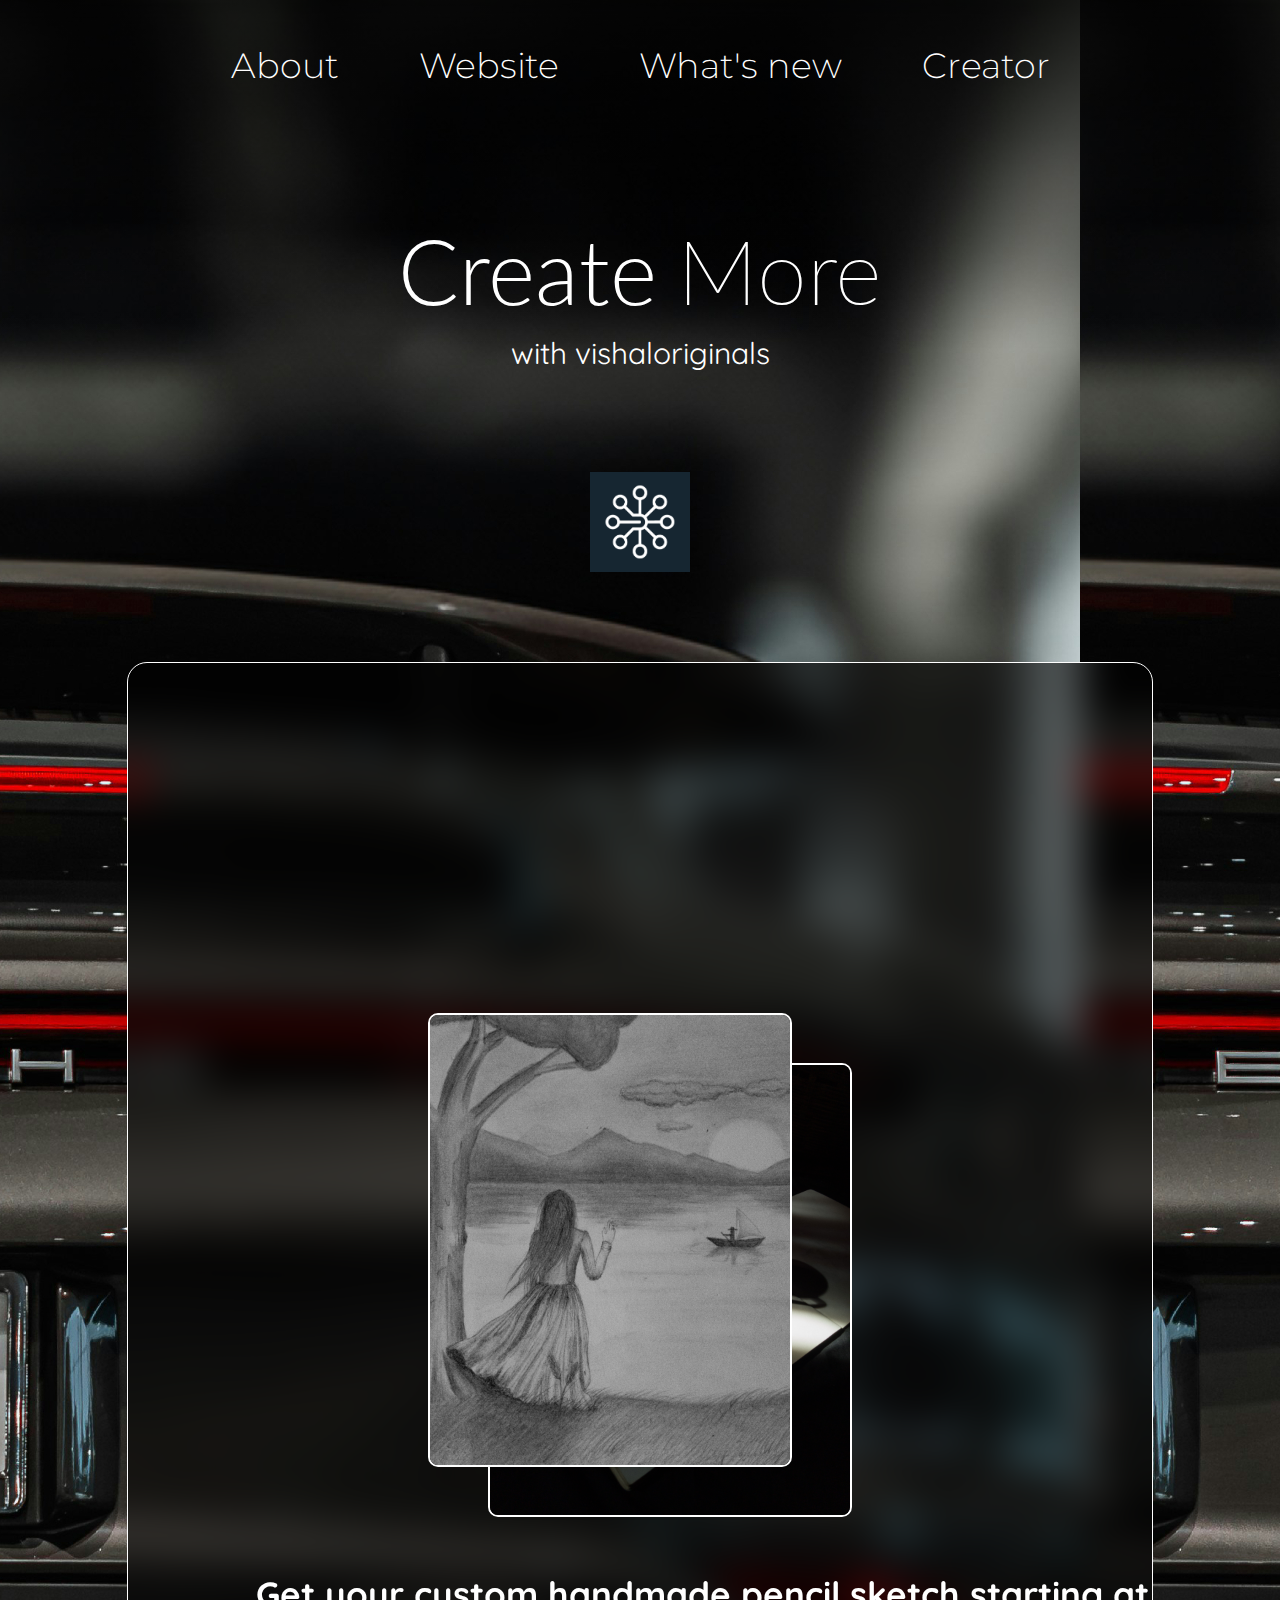
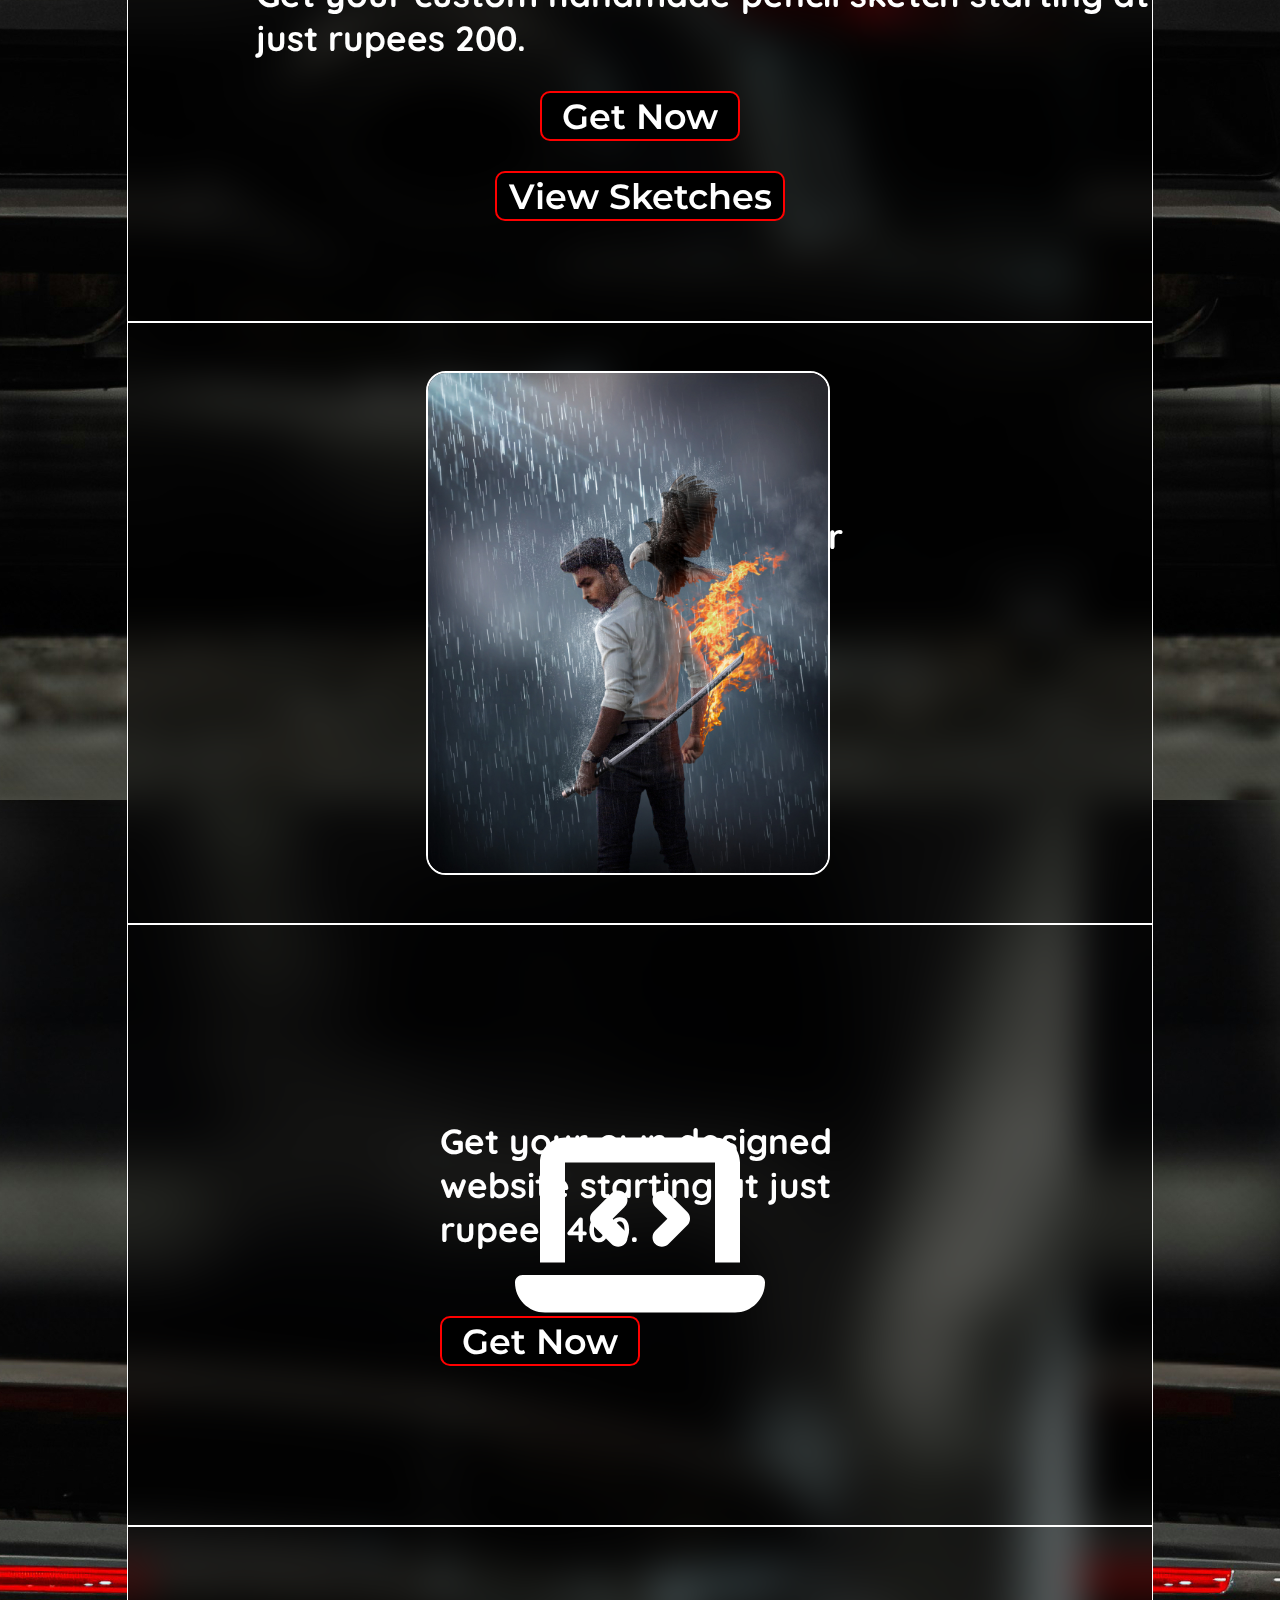
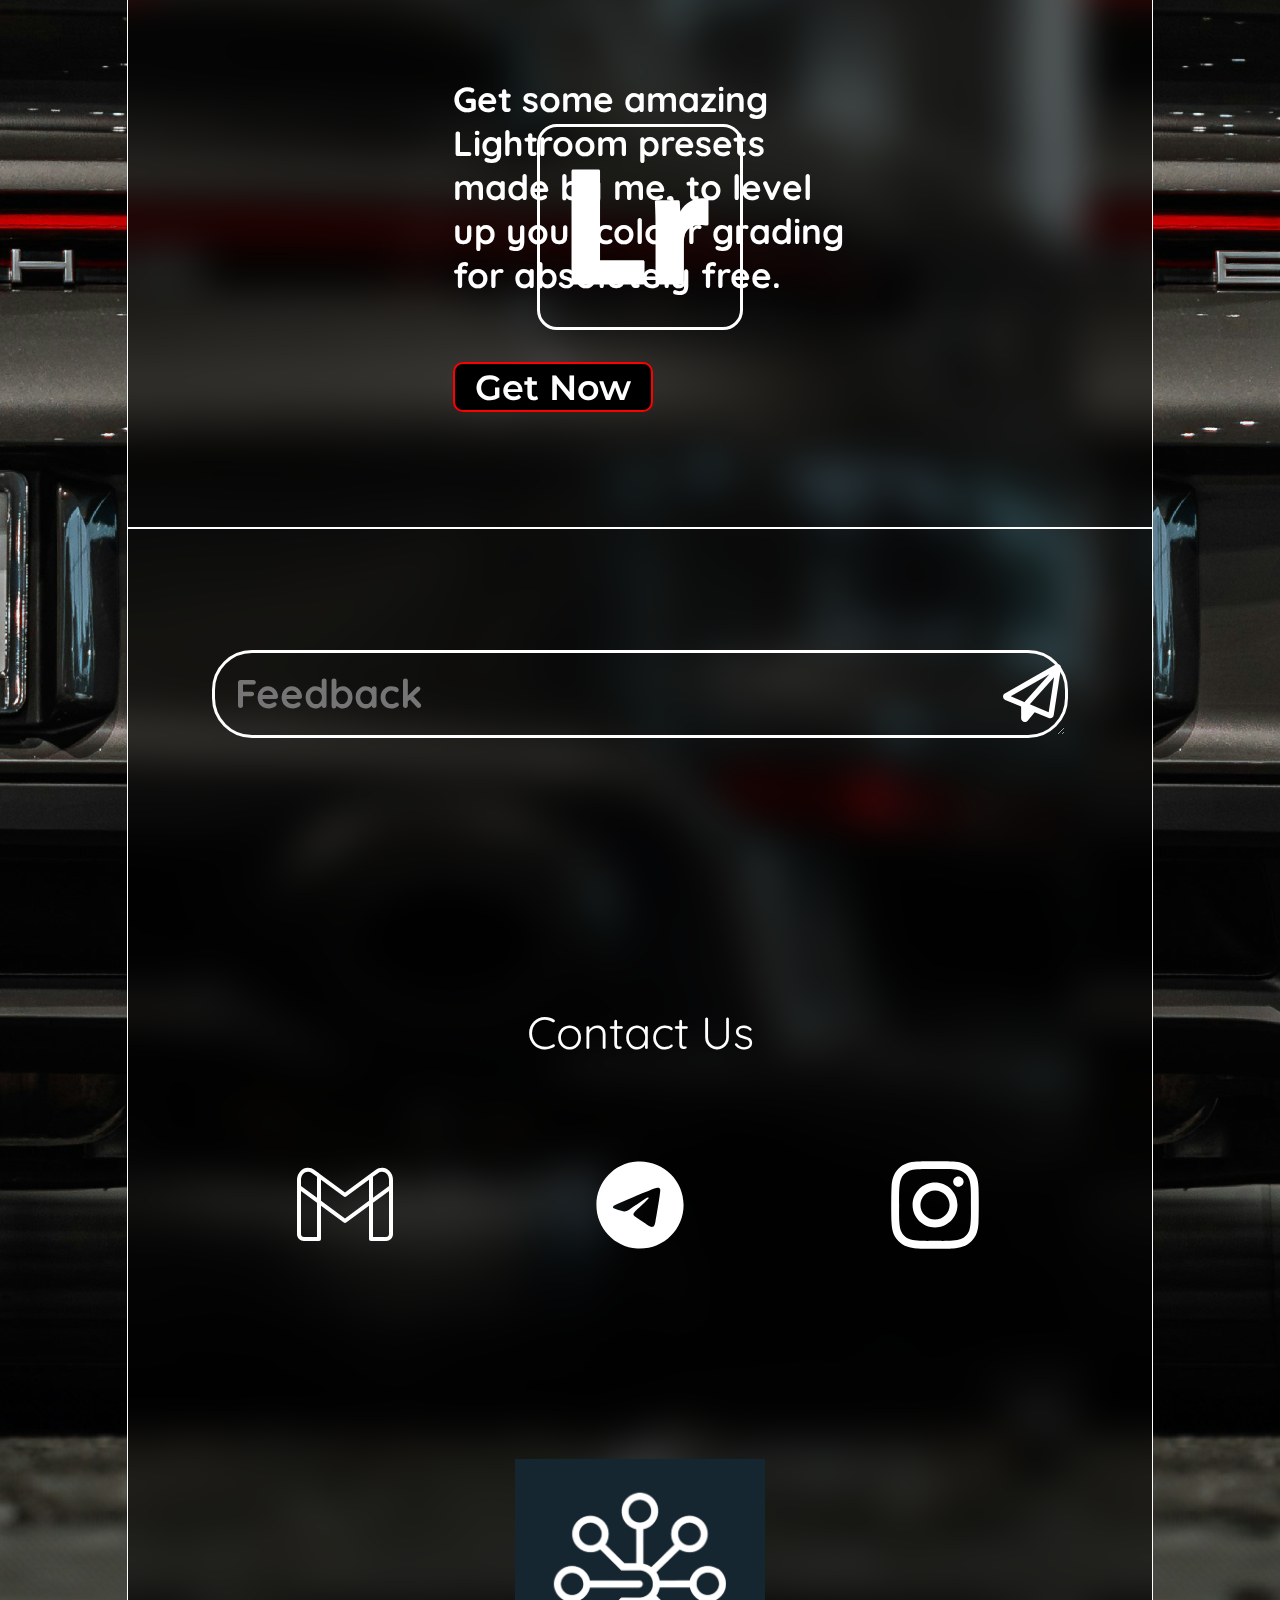
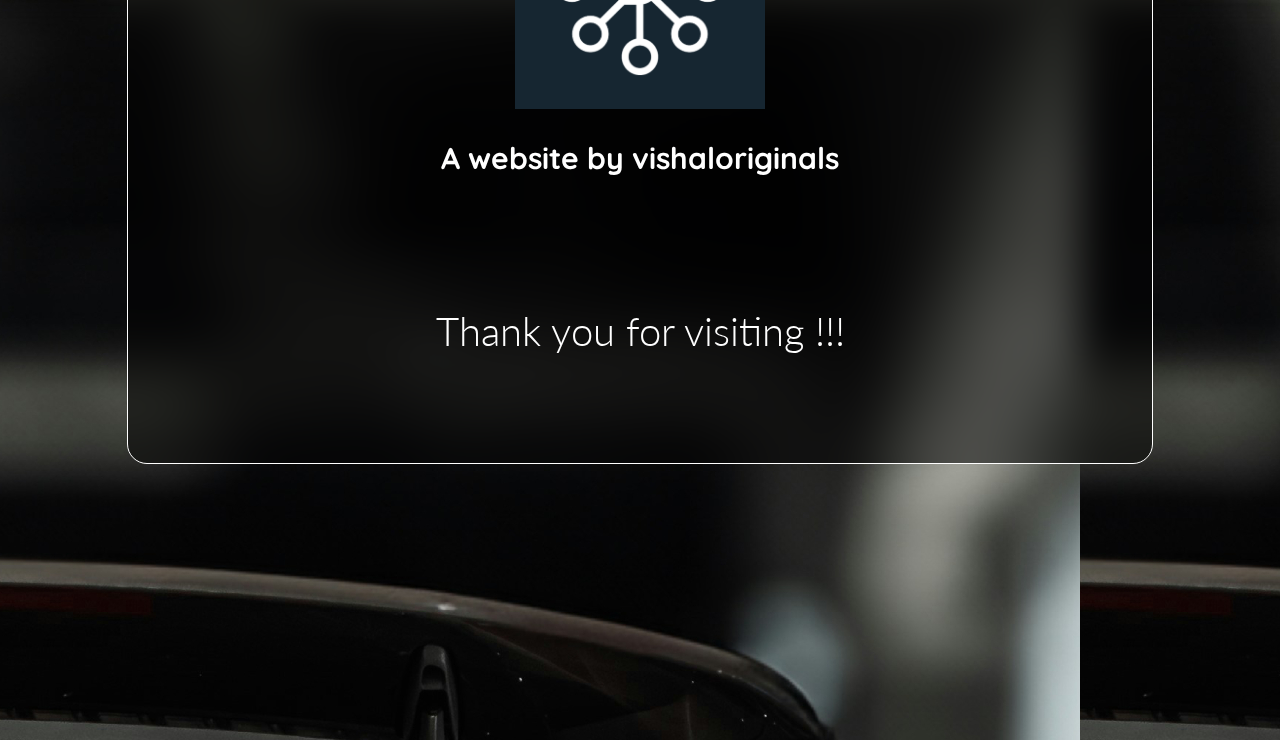
==== commit 1773c92f: "Update index.html" ====
--- a/index.html
+++ b/index.html
@@ -74,7 +74,7 @@
             <h2 class="vishal">with vishaloriginals</h2>
         </div>
         <div class="logo-container">
-            <img src="weblogo.svg" class="logo">
+            <img src="weblogo512.svg" class="logo">
         </div>
     </header>
     <main>
@@ -153,7 +153,7 @@
                     </div>
                 </div>
                 <div class="last">
-                    <img class="logo2" src="weblogo.svg">
+                    <img class="logo2" src="weblogo512.svg">
                     <p class="outro">A website by vishaloriginals</p>
                     <p class="thanks">Thank you for visiting !!!</p>
                 </div>
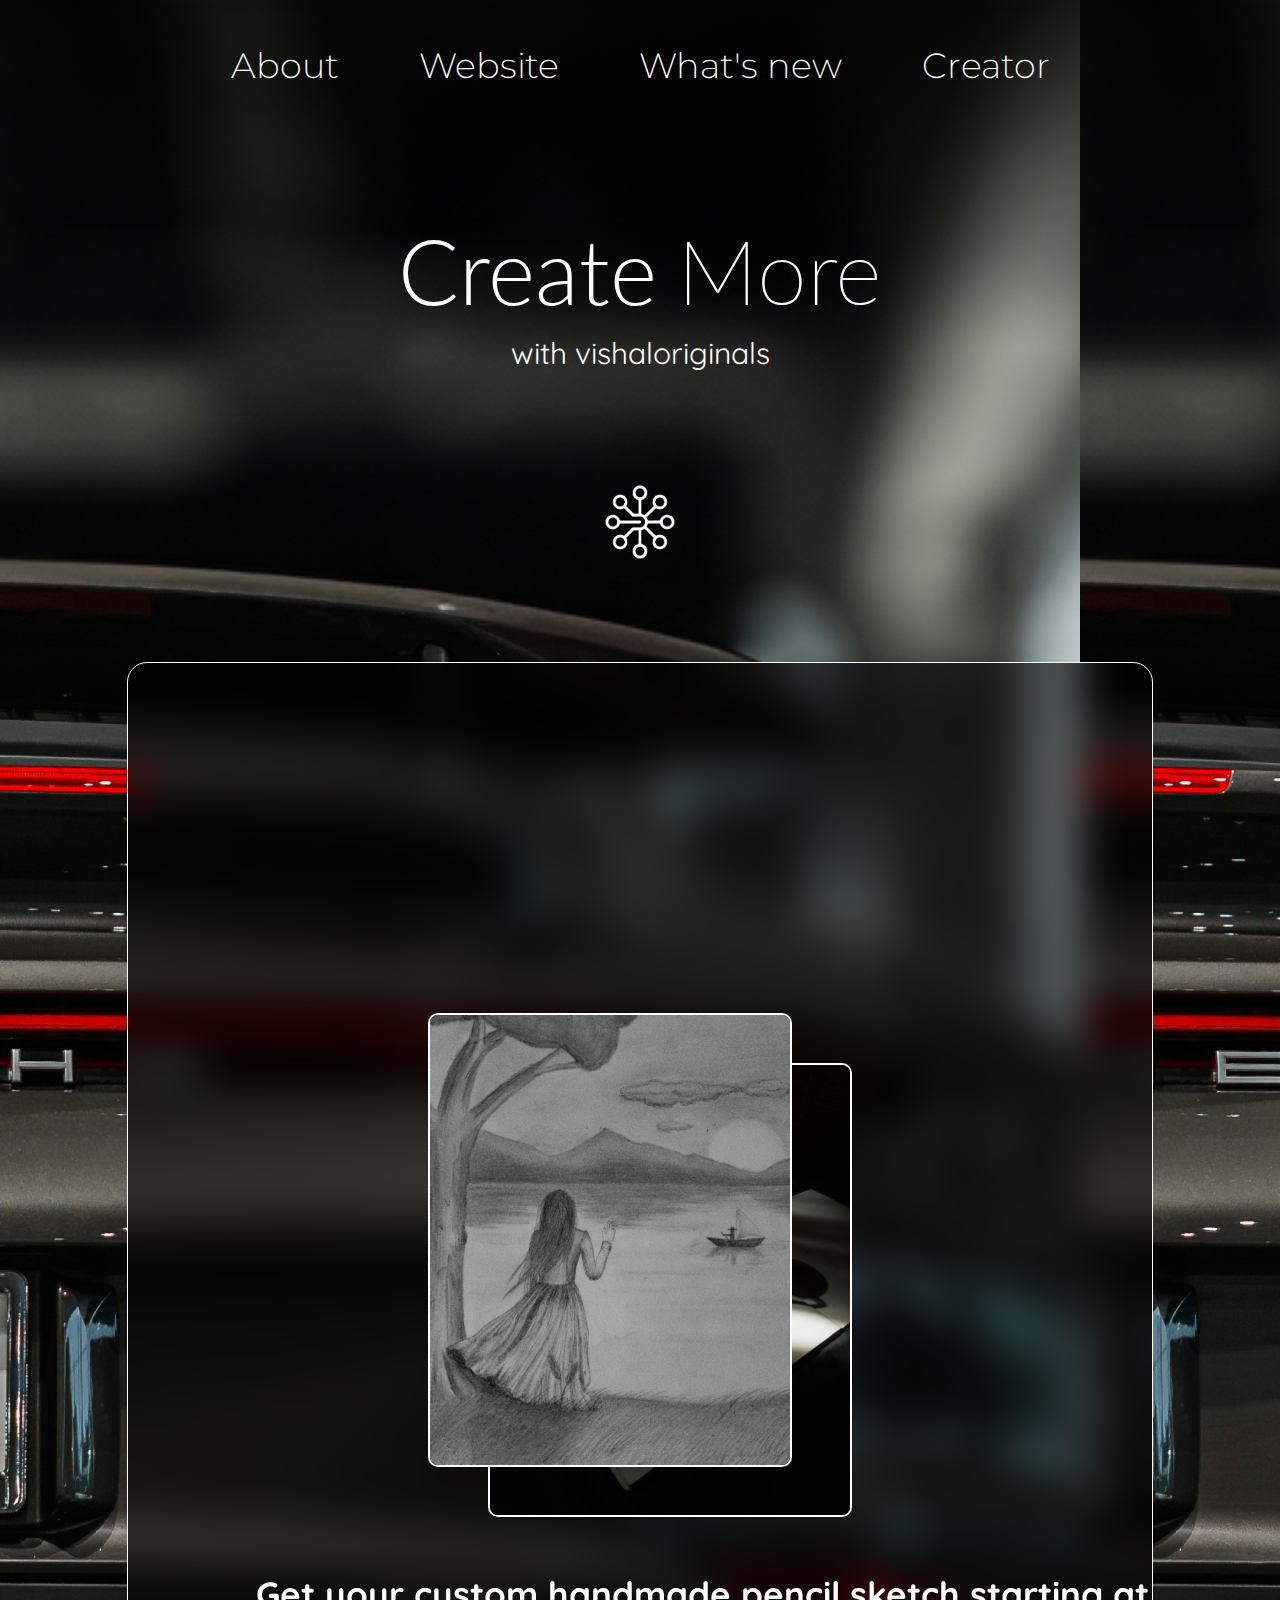
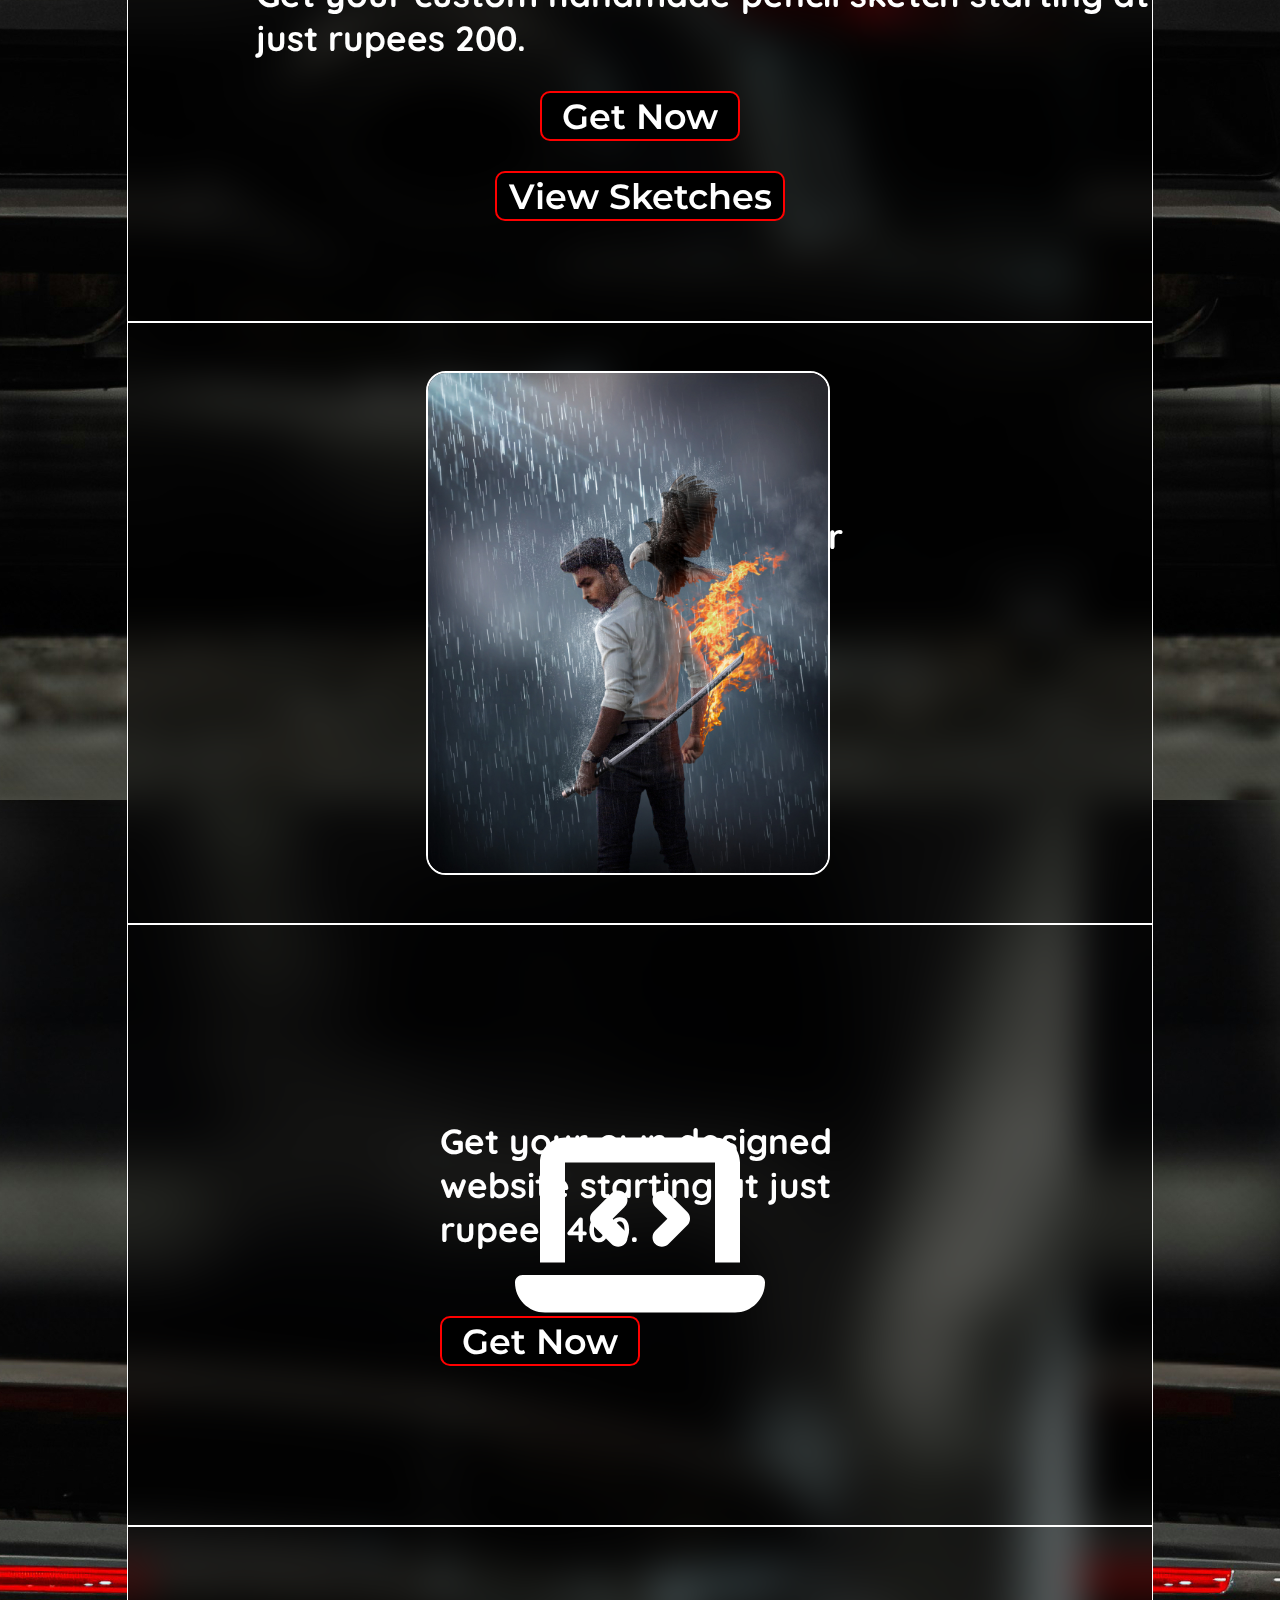
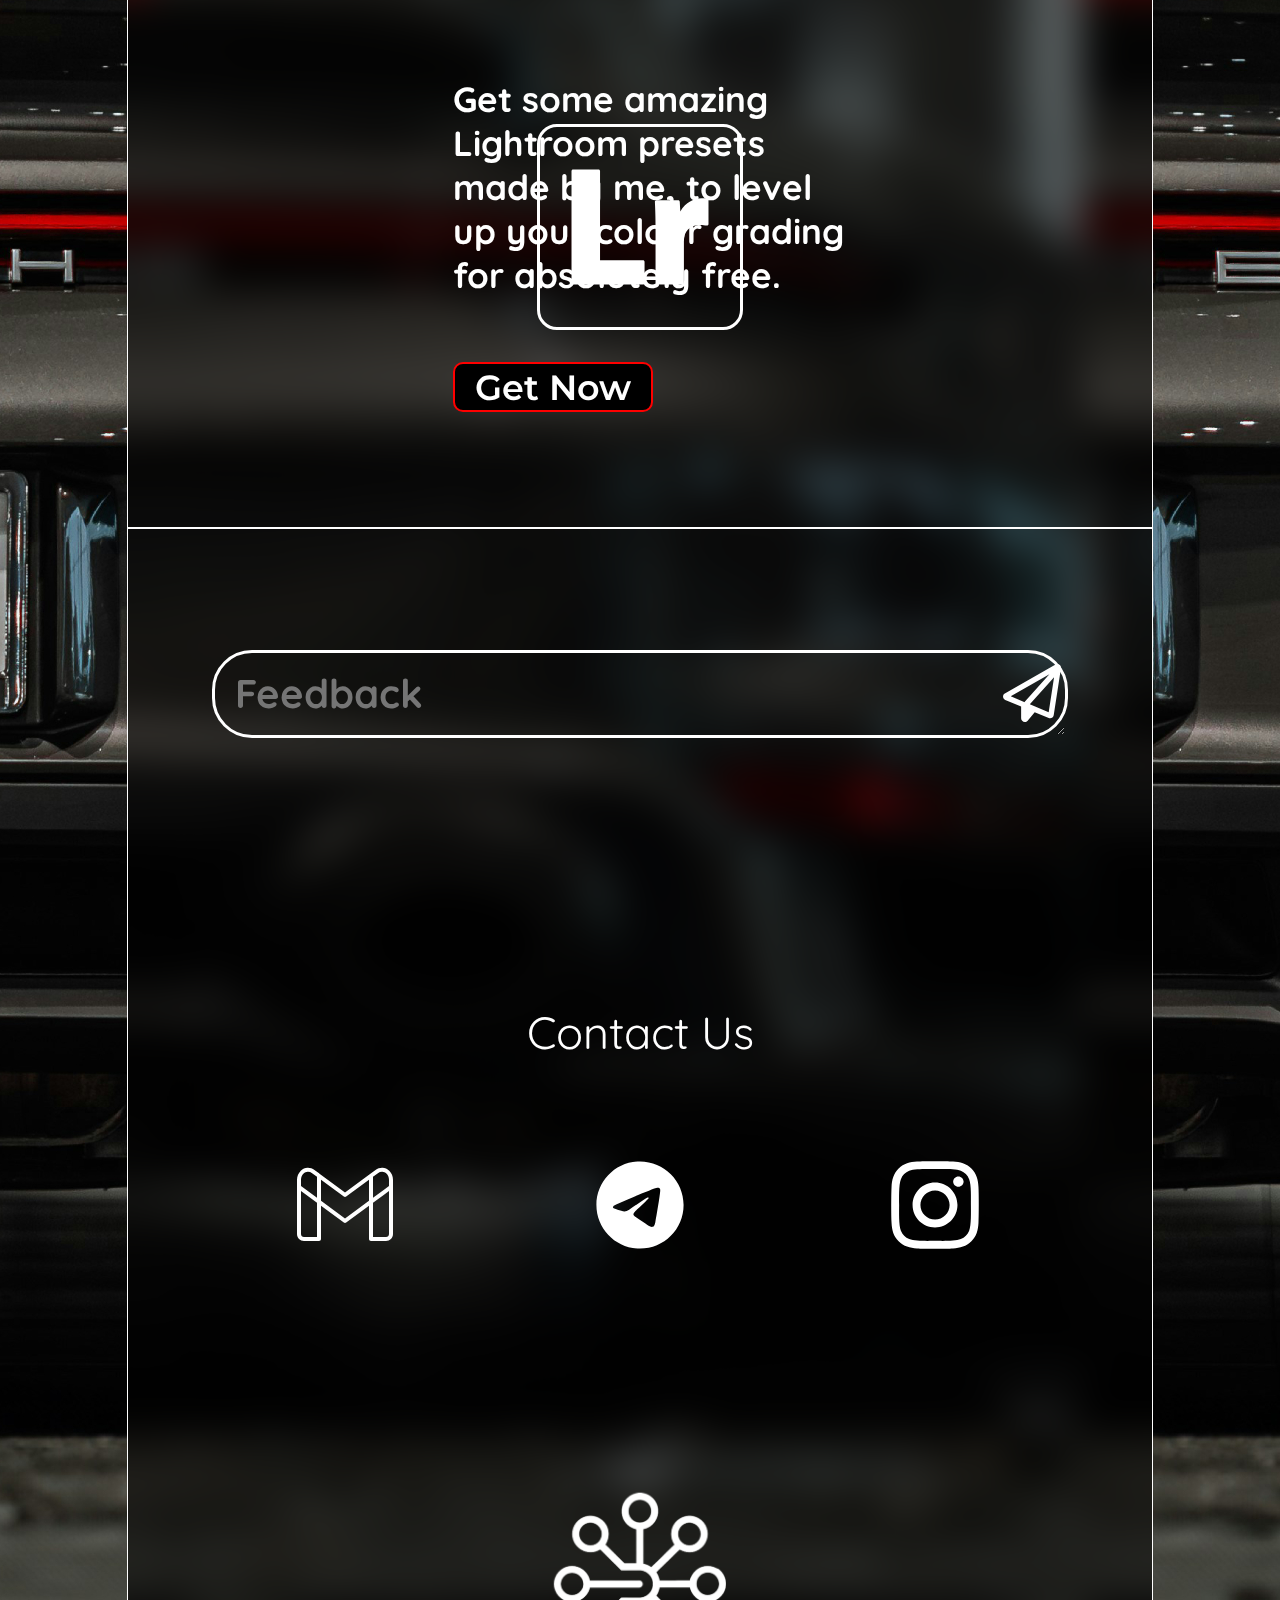
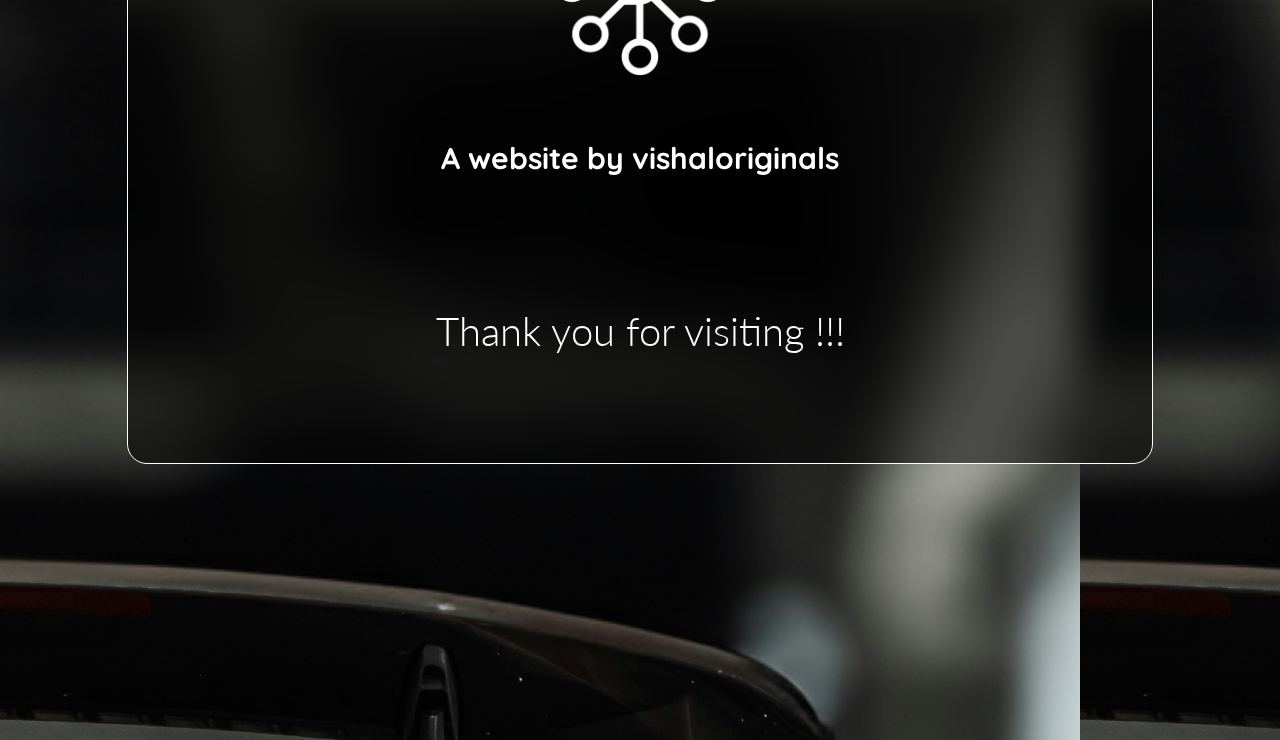
==== commit 428979c1: "Update index.html" ====
--- a/index.html
+++ b/index.html
@@ -74,7 +74,7 @@
             <h2 class="vishal">with vishaloriginals</h2>
         </div>
         <div class="logo-container">
-            <img src="weblogo512.svg" class="logo">
+            <img src="weblogo.svg" class="logo">
         </div>
     </header>
     <main>
@@ -153,7 +153,7 @@
                     </div>
                 </div>
                 <div class="last">
-                    <img class="logo2" src="weblogo512.svg">
+                    <img class="logo2" src="weblogo.svg">
                     <p class="outro">A website by vishaloriginals</p>
                     <p class="thanks">Thank you for visiting !!!</p>
                 </div>
